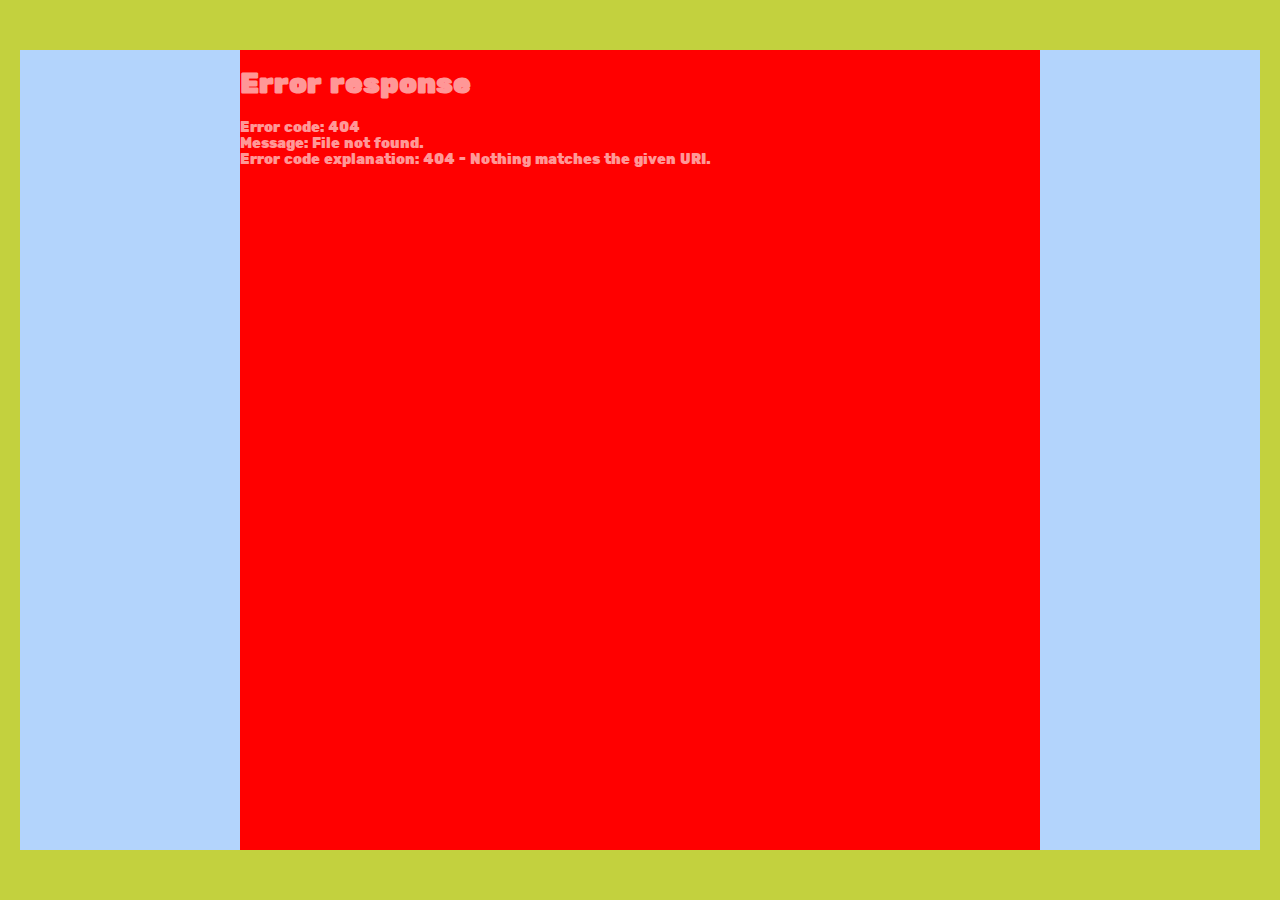
==== index.html @ f2e087fa "init" ====
<!DOCTYPE html>
<html lang="en">

<head>
   <meta charset="UTF-8">
   <meta http-equiv="X-UA-Compatible" content="IE=edge">
   <meta name="msapplication-tap-highlight" content="no">
   <meta name="viewport" content="width=device-width, initial-scale=1.0">

   <meta name="author" content="IOSIF ISACHKO (LUAMORIS)">
   <meta name="title" content="Digital creator Iosif Isachko (luamoris)">
   <meta name="description"
      content="IOSIF ISACHKO (luamoris) am a versatile creative who specializes in creating digital content: software engineer, prompt engineer, designer, musician, philosopher, man. I am a disciplined, patient, and focused individual, always striving for excellence and high-quality work. I bring a unique skill set to every project I undertake. No matter what your creative goals may be, I have the skills and experience to help you bring your vision to life. Whether you're looking to produce stunning visual content, build innovative software, create beautiful music, or craft engaging AI illustrations, I am dedicated to delivering results that exceed your expectations.">
   <meta name="keywords"
      content="LUAMORIS, IOSIF ISACHKO, digital creator, digital creator Iosif Isachko, digital creator luamoris, programmer, programmer Iosif Isachko, programmer luamoris, prompt engineer, prompt engineer Iosif Isachko, prompt engineer luamoris, portfolio, branding, frontend developer, portfolio Iosif Isachko, branding Iosif Isachko, frontend developer Iosif Isachko, portfolio luamoris, branding luamoris, frontend developer luamoris, ЛУАМОРИС, ИОСИФ ИСАЧКО, подсказка, подсказки, искусственный интеллект, promptbase, pinterest, opensea, twitter, instagram, tik tok, linkedin, mail, behance, github, gitlab, youtube, telegram, midjourney, promptbase Iosif Isachko, pinterest Iosif Isachko, opensea Iosif Isachko, twitter Iosif Isachko, instagram Iosif Isachko, tik tok Iosif Isachko, linkedin Iosif Isachko, mail Iosif Isachko, behance Iosif Isachko, github Iosif Isachko, gitlab Iosif Isachko, youtube Iosif Isachko, telegram Iosif Isachko, midjourney Iosif Isachko, promptbase luamoris, pinterest luamoris, opensea luamoris, twitter luamoris, instagram luamoris, tik tok luamoris, linkedin luamoris, mail luamoris, behance luamoris, github luamoris, gitlab luamoris, youtube luamoris, telegram luamoris, midjourney luamoris">

   <meta name="og:type" content="Portfolio">
   <meta name="og:title" content="Digital creator Iosif Isachko (luamoris)">
   <meta name="og:image" content="./src/ico/logo.ico">
   <meta name="og:description"
      content="IOSIF ISACHKO (luamoris) am a versatile creative who specializes in creating digital content: software engineer, prompt engineer, designer, musician, philosopher, man. I am a disciplined, patient, and focused individual, always striving for excellence and high-quality work. I bring a unique skill set to every project I undertake. No matter what your creative goals may be, I have the skills and experience to help you bring your vision to life. Whether you're looking to produce stunning visual content, build innovative software, create beautiful music, or craft engaging AI illustrations, I am dedicated to delivering results that exceed your expectations.">

   <link rel="icon" href="./src/ico/logo.ico">
   <link rel="shortcut icon" href="./src/ico/logo.ico" type="image/x-icon">
   <link rel="apple-touch-icon" href="./src/ico/logo.ico">
   <link rel="apple-touch-icon-precomposed" href="./src/ico/logo.ico">

   <link rel="stylesheet" href="./css/style.css">

   <title>LUAMORIS</title>
</head>

<body>

   <div id="wrapper">
      <div class="app">
         <div class="app__container">
            <div class="app__body">

               <!-- CONTENT -->
               <div class="content">
                  <div class="content__container">

                     <!-- MAIN CARD -->
                     <div id="main" class="card">
                     </div>

                     <!-- ADD CARD -->
                     <!-- <div id="promptbase" class="card">

                     </div> -->

                  </div>
               </div>

            </div>
         </div>
      </div>
   </div>

   <!-- SCRIPT -->
   <script src="./js/script.js"></script>

</body>

</html>
---- css/style.css ----
/* ============ FONTS ============ */

/* Rubik One */

@font-face {
   font-family: "Rubik One";
   src: url("../fonts/rubikone/RubikOne-Regular.eot");
   src: local("Rubik One Regular"), local("RubikOne-Regular"),
      url("../fonts/rubikone/RubikOne-Regular.eot?#iefix") format("embedded-opentype"),
      url("../fonts/rubikone/RubikOne-Regular.woff2") format("woff2"),
      url("../fonts/rubikone/RubikOne-Regular.woff") format("woff"),
      url("../fonts/rubikone/RubikOne-Regular.ttf") format("truetype");
   font-weight: normal;
   font-style: normal;
}

/* ============ COLORS ============ */


:root {
   --font-family: "Rubik One";
   --selection: rgba(0, 0, 0, 0.2);

   --wrapper-bg: rgba(25, 26, 27, 1);
   --pattern-img: url("../src/svg/bg-pattern.svg");
   --pattern-size: 120px 120px;

   --p-top: 50px;

   --main-text: rgba(255, 255, 255, 0.6);
}

/* ============ NORMALIZE ============ */

* {
   box-sizing: border-box;
   scroll-behavior: smooth;
   -webkit-tap-highlight-color: rgba(0, 0, 0, 0);
}

html {
   font-family: var(--font-family);
   font-size: 14px;
   font-style: normal;
   font-weight: normal;
   color: var(--main-text);
}

html,
body,
div,
span,
iframe,
h1,
h2,
h3,
h4,
h5,
h6,
p,
blockquote,
pre,
a,
address,
big,
code,
del,
dfn,
em,
img,
q,
s,
samp,
small,
strong,
sub,
sup,
tt,
var,
b,
u,
i,
dl,
dt,
dd,
ol,
ul,
li,
fieldset,
form,
label,
legend,
table,
caption,
tbody,
tfoot,
thead,
tr,
th,
td,
article,
aside,
canvas,
details,
embed,
figure,
figcaption,
footer,
header,
hgroup,
menu,
main,
nav,
output,
section,
summary,
time,
mark,
audio,
video {
   vertical-align: baseline;
   margin: 0;
   border: 0;
   padding: 0;
}

article,
aside,
details,
figcaption,
figure,
footer,
header,
hgroup,
menu,
nav,
section {
   display: block;
   margin: 0;
}

ol,
ul {
   list-style: none;
}

table {
   border-collapse: collapse;
   border-spacing: 0;
}

body {
   line-height: 1.15;
}

h1 {
   margin: 0.67em 0;
   font-size: 2em;
}

a {
   background-color: transparent;
}

b,
strong {
   font-weight: 500;
}

small {
   font-size: 80%;
}

figure {
   margin: 1em 40px;
}

img {
   border-style: none;
}

button,
[type="button"],
[type="reset"],
[type="submit"] {
   cursor: pointer;
}

button::-moz-focus-inner,
input::-moz-focus-inner {
   border: 0;
   padding: 0;
}

textarea {
   overflow: auto;
}

[hidden] {
   display: none;
}

[clear] {
   clear: both;
}

::selection {
   text-shadow: none;
   background: #b3d4fc;
}

/* Box Model */

*,
*::before,
*::after {
   box-sizing: border-box;
}

/* A better looking default horizontal rule */

hr {
   display: block;
   margin: 1em 0;
   border: 0;
   border-top: 1px solid #ccc;
   padding: 0;
   height: 1px;
}

button,
input {
   outline: none;
}

/* ============ HELP ============ */

.no-copy {
   -ms-user-select: none;
   -moz-user-select: none;
   -webkit-user-select: none;
   user-select: none;
}

.no-event {
   cursor: none;
   user-select: none;
   pointer-events: none;
   -ms-user-select: none;
   -moz-user-select: none;
   -webkit-user-select: none;
}

.no-copyimg {
   pointer-events: none;
}

/* ============ HELP ============ */

::selection {
   background-color: var(--selection);
}

/* ============ STLE ============ */


/* == shell == */

#wrapper {
   position: relative;
   min-width: 320px;
   min-height: 100%;
   background: var(--wrapper-bg);
}

#wrapper::after {
   content: "";
   position: absolute;
   top: 0;
   left: 0;
   bottom: 0;
   right: 0;
   background: var(--pattern-img) repeat;
   background-size: var(--pattern-size);
   opacity: 0.1;
}

.app {
   z-index: 2;
   position: relative;
   min-height: 100vh;
   width: 100%;
}

.app__container {
   margin: 0 auto;
   padding: var(--p-top) 20px;
   max-width: 1440px;
   background-color: #c3d13e;
}

.app__body {
   min-height: calc(100vh - (var(--p-top) * 2));
   width: 100%;
   display: flex;
   background-color: #ccc;
}

.content {
   flex: 1 0 auto;
   width: 100%;
   display: flex;
   background-color: #b3d4fc;
}

.content__container {
   flex: 1 0 auto;
   overflow: hidden;
   margin: 0 auto;
   max-width: 800px;
   display: flex;
   flex-direction: row;
   background-color: aquamarine;
}


/* == card == */

.card {
   flex: 1 0 auto;
   width: 100%;
   /* height: 200px; */
   /* background-color: black; */
}


/* == main == */

#main {
   background-color: red;
}

/* == add == */

#add {
   background-color: black;
}


/* ============ END :) ============ */
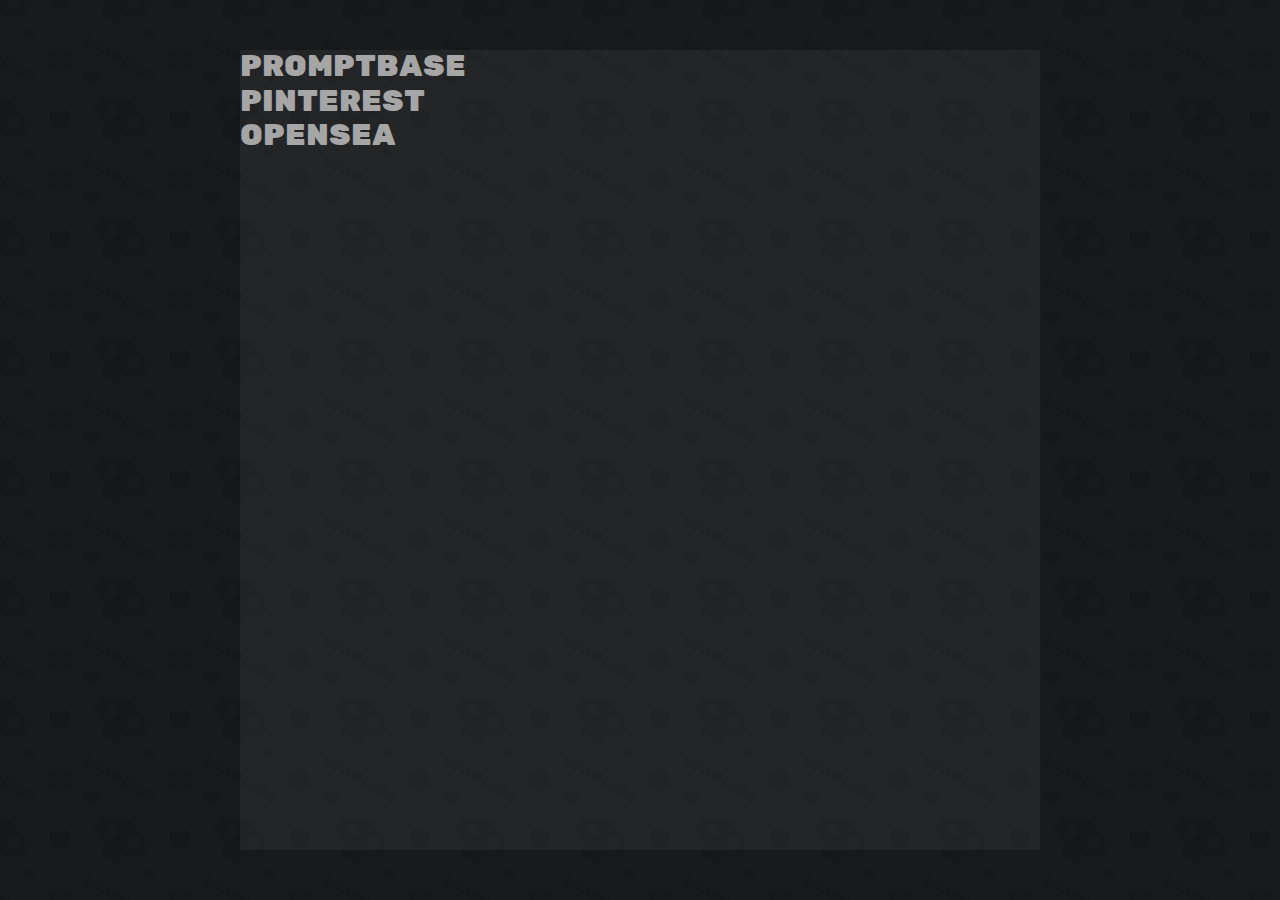
==== commit 0a0e88c6: "create shell" ====
--- a/index.html
+++ b/index.html
@@ -16,14 +16,14 @@
 
    <meta name="og:type" content="Portfolio">
    <meta name="og:title" content="Digital creator Iosif Isachko (luamoris)">
-   <meta name="og:image" content="./src/ico/logo.ico">
+   <meta name="og:image" content="./src/ico/logo_color.ico">
    <meta name="og:description"
       content="IOSIF ISACHKO (luamoris) am a versatile creative who specializes in creating digital content: software engineer, prompt engineer, designer, musician, philosopher, man. I am a disciplined, patient, and focused individual, always striving for excellence and high-quality work. I bring a unique skill set to every project I undertake. No matter what your creative goals may be, I have the skills and experience to help you bring your vision to life. Whether you're looking to produce stunning visual content, build innovative software, create beautiful music, or craft engaging AI illustrations, I am dedicated to delivering results that exceed your expectations.">
 
-   <link rel="icon" href="./src/ico/logo.ico">
-   <link rel="shortcut icon" href="./src/ico/logo.ico" type="image/x-icon">
-   <link rel="apple-touch-icon" href="./src/ico/logo.ico">
-   <link rel="apple-touch-icon-precomposed" href="./src/ico/logo.ico">
+   <link rel="icon" href="./src/ico/logo_color.ico">
+   <link rel="shortcut icon" href="./src/ico/logo_color.ico" type="image/x-icon">
+   <link rel="apple-touch-icon" href="./src/ico/logo_color.ico">
+   <link rel="apple-touch-icon-precomposed" href="./src/ico/logo_color.ico">
 
    <link rel="stylesheet" href="./css/style.css">
 
@@ -38,17 +38,26 @@
             <div class="app__body">
 
                <!-- CONTENT -->
-               <div class="content">
+               <div id="content" class="content">
                   <div class="content__container">
+
 
                      <!-- MAIN CARD -->
                      <div id="main" class="card">
+
+                        <div class="link" data-href="promptbase">PROMPTBASE</div>
+                        <div class="link" data-href="pinterest">PINTEREST</div>
+                        <div class="link" data-href="opensea">OPENSEA</div>
+
                      </div>
 
                      <!-- ADD CARD -->
-                     <!-- <div id="promptbase" class="card">
+                     <div id="add" class="card _invisible">
 
-                     </div> -->
+                        <div id="btnClose" class="btn-close">CLOSE</div>
+                        <div class="card__body"></div>
+
+                     </div>
 
                   </div>
                </div>
--- a/css/style.css
+++ b/css/style.css
@@ -44,6 +44,7 @@
    font-style: normal;
    font-weight: normal;
    color: var(--main-text);
+   background-color: var(--wrapper-bg);
 }
 
 html,
@@ -296,31 +297,28 @@
    margin: 0 auto;
    padding: var(--p-top) 20px;
    max-width: 1440px;
-   background-color: #c3d13e;
 }
 
 .app__body {
    min-height: calc(100vh - (var(--p-top) * 2));
    width: 100%;
    display: flex;
-   background-color: #ccc;
 }
 
 .content {
    flex: 1 0 auto;
    width: 100%;
    display: flex;
-   background-color: #b3d4fc;
+   font-size: 30px;
 }
 
 .content__container {
-   flex: 1 0 auto;
+   flex: 1 1 auto;
    overflow: hidden;
    margin: 0 auto;
    max-width: 800px;
    display: flex;
    flex-direction: row;
-   background-color: aquamarine;
 }
 
 
@@ -329,21 +327,80 @@
 .card {
    flex: 1 0 auto;
    width: 100%;
-   /* height: 200px; */
-   /* background-color: black; */
-}
-
+   opacity: 1;
+}
+
+.content_animation .card {
+   transition: transform 500ms ease-in-out, opacity 300ms ease-in-out;
+}
+
+.content_add .card {
+   transform: translateX(-100%);
+}
+
+.card._visible {
+   opacity: 1;
+}
+
+.card._invisible {
+   opacity: 0;
+}
 
 /* == main == */
 
 #main {
+   background-color: rgba(255, 255, 255, 0.05);
+}
+
+/* == add == */
+
+#add {
    background-color: red;
 }
 
-/* == add == */
-
-#add {
-   background-color: black;
+h1 {
+   cursor: pointer;
+}
+
+.link {
+   width: 100%;
+   display: flex;
+}
+
+
+/* ============ MEDIA ============ */
+
+
+@media (max-width: 1024px) {
+   :root {
+      --pattern-size: 124px 124px;
+      --p-top: 30px;
+   }
+}
+
+@media (max-width: 768px) {
+   :root {
+      --pattern-size: 76px 76px;
+      --p-top: 20px;
+   }
+}
+
+@media (max-width: 425px) {
+   :root {
+      --pattern-size: 42px 42px;
+   }
+}
+
+@media (max-width: 375px) {
+   :root {
+      --pattern-size: 37px 37px;
+   }
+}
+
+@media (max-width: 320px) {
+   :root {
+      --pattern-size: 32px 32px;
+   }
 }
 
 
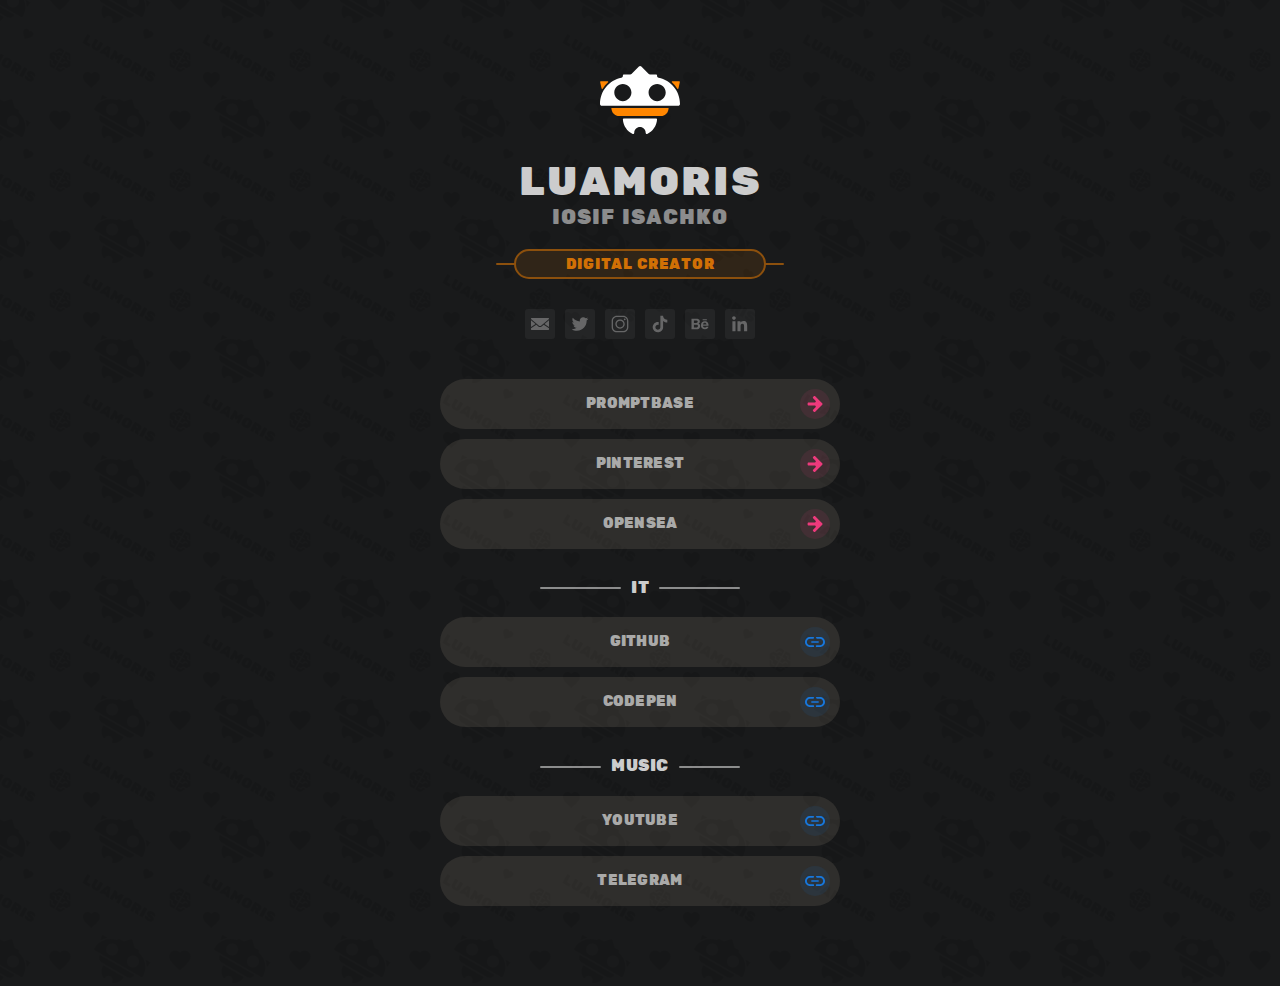
==== commit 5f8eff30: "create main menu" ====
--- a/index.html
+++ b/index.html
@@ -45,9 +45,311 @@
                      <!-- MAIN CARD -->
                      <div id="main" class="card">
 
-                        <div class="link" data-href="promptbase">PROMPTBASE</div>
+                        <div class="card__body">
+
+                           <!-- HEADER -->
+                           <header class="header">
+                              <div class="avatar">
+                                 <div class="box-svg">
+                                    <div class="box-container">
+                                       <svg class="logo" width="140" height="120" viewBox="0 0 140 120" fill="none"
+                                          xmlns="http://www.w3.org/2000/svg">
+                                          <path class="art-ears" fill-rule="evenodd" clip-rule="evenodd"
+                                             d="M14.0912 29.0568C14.7998 28.4271 14.3663 27.2091 13.4184 27.2091L1.2152 27.2091C0.585633 27.2091 0.112614 27.784 0.236302 28.4013C1.02065 32.3158 1.8695 36.1521 2.77986 39.9035C2.99212 40.7782 4.17354 40.947 4.65556 40.1868C7.30357 36.011 10.4842 32.2626 14.0912 29.0568ZM137.22 39.9039C137.008 40.7786 135.826 40.9473 135.344 40.1872C132.696 36.0112 129.515 32.2627 125.908 29.0568C125.2 28.4271 125.633 27.2091 126.581 27.2091L138.785 27.2091C139.414 27.2091 139.887 27.784 139.763 28.4013C138.979 32.3159 138.13 36.1523 137.22 39.9039Z"
+                                             fill="white" />
+                                          <path class="art-legs" fill-rule="evenodd" clip-rule="evenodd"
+                                             d="M79.9385 117.209C79.9385 118.653 81.3286 120.009 82.6361 119.397C92.2865 114.883 99.1376 105.381 99.8729 94.209C99.9454 93.1068 99.0431 92.2091 97.9385 92.2091H41.9385C40.8339 92.2091 39.9315 93.1068 40.0041 94.209C40.7394 105.381 47.5905 114.883 57.2409 119.397C58.5483 120.009 59.9385 118.653 59.9385 117.209V117.209C59.9385 111.686 64.4156 107.209 69.9385 107.209C75.4613 107.209 79.9385 111.686 79.9385 117.209V117.209Z"
+                                             fill="white" />
+                                          <path class="art-body"
+                                             d="M20 74.4838C20 74.3322 20.1229 74.2093 20.2745 74.2093H119.725C119.877 74.2093 120 74.3322 120 74.4838V74.4838C120 82.0642 113.855 88.2093 106.275 88.2093H33.7255C26.1451 88.2093 20 82.0642 20 74.4838V74.4838Z"
+                                             fill="white" />
+                                          <path class="art-head" fill-rule="evenodd" clip-rule="evenodd"
+                                             d="M85.3342 14.3306C85.8968 14.8932 86.6599 15.2093 87.4555 15.2093H97.9385C99.043 15.2093 99.9454 16.1075 99.8728 17.2097C99.8666 17.304 99.86 17.3981 99.8529 17.4922C99.7243 19.2014 100.881 20.7938 102.561 21.1327C123.918 25.4407 140 44.3114 140 66.9383C140 68.7448 138.536 70.2093 136.729 70.2093H3.27103C1.46449 70.2093 0 68.7448 0 66.9383C0 44.3511 16.0255 25.507 37.3267 21.1555C39.0037 20.813 40.1554 19.2215 40.0257 17.5148C40.018 17.4133 40.0108 17.3115 40.0041 17.2097C39.9315 16.1075 40.8339 15.2093 41.9385 15.2093H52.9706C53.7663 15.2093 54.5293 14.8932 55.0919 14.3306L68.0917 1.33078C69.2633 0.15921 71.1628 0.159209 72.3344 1.33078L85.3342 14.3306ZM85 47C85 38.7157 91.7157 32 100 32C108.284 32 115 38.7157 115 47C115 55.2843 108.284 62 100 62C91.7157 62 85 55.2843 85 47ZM40 32C31.7157 32 25 38.7157 25 47C25 55.2843 31.7157 62 40 62C48.2843 62 55 55.2843 55 47C55 38.7157 48.2843 32 40 32Z"
+                                             fill="white" />
+                                          <circle class="eye-left" cx="40" cy="47" r="10" fill="white" />
+                                          <circle class="eye-right" cx="100" cy="47" r="10" fill="white" />
+                                       </svg>
+                                    </div>
+                                 </div>
+                              </div>
+                              <div class="author">
+                                 <h1 class="nickname">luamoris</h1>
+                                 <h2 class="name">iosif isachko</h2>
+                              </div>
+                              <div class="label no-copy">
+                                 <div class="field">
+                                    <p class="field__text">digital creator</p>
+                                 </div>
+                              </div>
+                           </header>
+
+                           <!-- SOCAIL -->
+                           <div class="social">
+                              <ul class="social-list">
+                                 <!-- mail -->
+                                 <li class="social__item _mail">
+                                    <a href="mailto:yaiosifua@gmail.com" class="social__link" target="_blank">
+                                       <div class="social__container">
+                                          <svg width="18" height="14" viewBox="0 0 18 14" fill="none"
+                                             xmlns="http://www.w3.org/2000/svg">
+                                             <path d="M18.0004 10.093V3.32266L13.4977 7.06783L18.0004 10.093Z"
+                                                fill="white" fill-opacity="0.5" />
+                                             <path d="M0 3.32422V10.091L4.50193 7.06784L0 3.32422Z" fill="white"
+                                                fill-opacity="0.5" />
+                                             <path
+                                                d="M10.6631 9.42548C10.2155 9.79768 9.62574 10.001 8.99923 10.001C8.37464 10.001 7.78292 9.79768 7.3369 9.42548L5.32981 7.75504L0 11.3336V12.594C0 12.8792 0.232285 13.1088 0.520613 13.1088H17.4798C17.7662 13.1088 18.0004 12.8792 18.0004 12.594V11.3352L12.671 7.75504L10.6631 9.42548Z"
+                                                fill="white" fill-opacity="0.5" />
+                                             <path
+                                                d="M17.4798 0.891602H0.520613C0.232285 0.891602 0 1.12118 0 1.40564V1.98037L8.00708 8.63857C8.26333 8.85038 8.62432 8.97212 8.99923 8.97212C9.37413 8.97212 9.73589 8.85038 9.99098 8.63857L18.0004 1.97882V1.40564C18.0004 1.12118 17.7662 0.891602 17.4798 0.891602Z"
+                                                fill="white" fill-opacity="0.5" />
+                                          </svg>
+                                       </div>
+                                    </a>
+                                 </li>
+                                 <!-- twitter -->
+                                 <li class="social__item _twitter">
+                                    <a href="https://twitter.com/luamoris" class="social__link" target="_blank">
+                                       <div class="social__container">
+                                          <svg width="18" height="14" viewBox="0 0 18 14" fill="none"
+                                             xmlns="http://www.w3.org/2000/svg">
+                                             <path
+                                                d="M5.90817 13.7726C12.1978 13.7726 15.6372 8.56186 15.6372 4.04353C15.6372 3.89538 15.6343 3.74816 15.6274 3.60149C16.295 3.1189 16.8754 2.51668 17.3334 1.83094C16.7206 2.10316 16.0613 2.28649 15.3696 2.36927C16.0756 1.94594 16.6176 1.27612 16.8732 0.477787C16.2122 0.869454 15.4808 1.15445 14.7021 1.30779C14.078 0.643158 13.1895 0.227417 12.2061 0.227417C10.3176 0.227417 8.78613 1.7589 8.78613 3.64668C8.78613 3.91501 8.81613 4.17594 8.87484 4.42631C6.03298 4.28334 3.51298 2.9226 1.82669 0.853713C1.5328 1.3589 1.36354 1.94612 1.36354 2.57242C1.36354 3.75871 1.96724 4.80594 2.88521 5.41871C2.32428 5.40149 1.79743 5.24742 1.3365 4.99094C1.33576 5.0052 1.33576 5.01945 1.33576 5.03445C1.33576 6.69075 2.51465 8.07316 4.07909 8.38668C3.79187 8.46482 3.48965 8.50686 3.17761 8.50686C2.95724 8.50686 2.74298 8.48501 2.53484 8.4452C2.97021 9.80371 4.23243 10.7922 5.72928 10.8202C4.55872 11.7374 3.08446 12.2839 1.48243 12.2839C1.2065 12.2839 0.93428 12.2682 0.666687 12.2365C2.18002 13.2065 3.97687 13.7726 5.90817 13.7726Z"
+                                                fill="white" fill-opacity="0.5" />
+                                          </svg>
+                                       </div>
+                                    </a>
+                                 </li>
+                                 <!-- instagram -->
+                                 <li class="social__item _instagram">
+                                    <a href="https://www.instagram.com/luamoris/" class="social__link" target="_blank">
+                                       <div class="social__container">
+                                          <svg width="18" height="18" viewBox="0 0 18 18" fill="none"
+                                             xmlns="http://www.w3.org/2000/svg">
+                                             <path
+                                                d="M12.1969 17.3333H5.80335C2.97095 17.3333 0.666687 15.0291 0.666687 12.1968V5.80332C0.666687 2.97092 2.97095 0.666656 5.80335 0.666656H12.1969C15.0291 0.666656 17.3334 2.97092 17.3334 5.80332V12.1968C17.3334 15.0291 15.0291 17.3333 12.1969 17.3333ZM5.80335 1.96295C3.68576 1.96295 1.96298 3.68573 1.96298 5.80332V12.1968C1.96298 14.3142 3.68576 16.037 5.80335 16.037H12.1969C14.3143 16.037 16.0371 14.3142 16.0371 12.1968V5.80332C16.0371 3.68573 14.3143 1.96295 12.1969 1.96295H5.80335Z"
+                                                fill="white" fill-opacity="0.5" />
+                                             <path
+                                                d="M9.04719 13.7167C6.47238 13.7167 4.37775 11.6219 4.37775 9.04722C4.37775 6.47259 6.47256 4.37778 9.04719 4.37778C11.6218 4.37778 13.7166 6.47259 13.7166 9.04722C13.7166 11.6219 11.622 13.7167 9.04719 13.7167ZM9.04719 5.67407C7.18719 5.67407 5.67404 7.18722 5.67404 9.04722C5.67404 10.9072 7.18719 12.4204 9.04719 12.4204C10.9072 12.4204 12.4203 10.9072 12.4203 9.04722C12.4205 7.18722 10.9074 5.67407 9.04719 5.67407Z"
+                                                fill="white" fill-opacity="0.5" />
+                                             <path
+                                                d="M13.7328 5.26552C14.2337 5.26552 14.6397 4.85951 14.6397 4.35866C14.6397 3.85782 14.2337 3.45181 13.7328 3.45181C13.232 3.45181 12.826 3.85782 12.826 4.35866C12.826 4.85951 13.232 5.26552 13.7328 5.26552Z"
+                                                fill="white" fill-opacity="0.5" />
+                                          </svg>
+                                       </div>
+                                    </a>
+                                 </li>
+                                 <!-- tiktok -->
+                                 <li class="social__item _tiktok">
+                                    <a href="https://www.tiktok.com/@luamoris" class="social__link" target="_blank">
+                                       <div class="social__container">
+                                          <svg width="16" height="18" viewBox="0 0 16 18" fill="none"
+                                             xmlns="http://www.w3.org/2000/svg">
+                                             <path
+                                                d="M15.3109 4.84149C14.3587 4.84149 13.48 4.52606 12.7745 3.99387C11.9654 3.38374 11.384 2.48892 11.1787 1.45748C11.1276 1.20258 11.1004 0.939535 11.0976 0.670013H8.3774V8.10296L8.37407 12.1743C8.37407 13.2628 7.66528 14.1857 6.68271 14.5102C6.39764 14.6044 6.08961 14.649 5.76882 14.6315C5.35954 14.6091 4.97599 14.4854 4.6426 14.286C3.93307 13.8618 3.45215 13.0919 3.43901 12.2113C3.41846 10.835 4.53116 9.71306 5.90635 9.71306C6.17791 9.71306 6.43855 9.7573 6.68271 9.83783V7.80642V7.07615C6.42522 7.03802 6.16329 7.01821 5.89821 7.01821C4.39289 7.01821 2.98512 7.64389 1.97867 8.77122C1.21804 9.6231 0.761746 10.7099 0.691404 11.8496C0.599218 13.3468 1.14696 14.7699 2.2095 15.8201C2.36555 15.9743 2.52956 16.1174 2.70097 16.2493C3.6119 16.95 4.72553 17.33 5.89839 17.33C6.16329 17.33 6.42541 17.3104 6.68289 17.2723C7.77857 17.1099 8.78946 16.6085 9.58729 15.8197C10.5676 14.8508 11.1093 13.5645 11.115 12.1954L11.1009 6.11561C11.5685 6.47639 12.08 6.77498 12.6287 7.00655C13.4822 7.36659 14.3872 7.54911 15.3185 7.54893V5.57379V4.84094C15.3193 4.84149 15.3115 4.84149 15.3109 4.84149Z"
+                                                fill="white" fill-opacity="0.5" />
+                                          </svg>
+                                       </div>
+                                    </a>
+                                 </li>
+                                 <!-- behance -->
+                                 <li class="social__item _behance">
+                                    <a href="https://www.behance.net/yaiosifua2980" class="social__link"
+                                       target="_blank">
+                                       <div class="social__container">
+                                          <svg width="19" height="12" viewBox="0 0 19 12" fill="none"
+                                             xmlns="http://www.w3.org/2000/svg">
+                                             <path
+                                                d="M16.7552 1.985H12.2452V0.864794H16.7558V1.985H16.7552ZM9.24261 6.5788C9.53361 7.0296 9.67901 7.5768 9.67901 8.21941C9.67901 8.88381 9.51501 9.48001 9.18141 10.0064C8.96921 10.3548 8.70581 10.6492 8.38921 10.886C8.03261 11.16 7.61061 11.348 7.12521 11.4484C6.63861 11.5492 6.11161 11.6 5.54401 11.6H0.5V0.399994H5.90901C7.27241 0.422194 8.23901 0.817195 8.80981 1.593C9.15221 2.0688 9.32201 2.6396 9.32201 3.3032C9.32201 3.988 9.15021 4.5358 8.80441 4.952C8.61201 5.1854 8.32781 5.3976 7.95161 5.5894C8.52141 5.798 8.95361 6.1266 9.24261 6.5788ZM3.083 4.8156H5.45301C5.94001 4.8156 6.33381 4.723 6.63701 4.538C6.94001 4.3532 7.09121 4.0248 7.09121 3.5532C7.09121 3.0322 6.89101 2.6864 6.48961 2.52C6.14461 2.4044 5.70321 2.3448 5.16761 2.3448H3.083V4.8156ZM7.31941 8.05941C7.31941 7.4776 7.08161 7.0754 6.60701 6.8596C6.34161 6.737 5.96721 6.6742 5.48701 6.6698H3.083V9.65461H5.44981C5.93601 9.65461 6.31241 9.59101 6.58401 9.45821C7.07381 9.21401 7.31941 8.74941 7.31941 8.05941ZM18.4286 6.2374C18.483 6.6038 18.5078 7.1354 18.4978 7.83041H12.6566C12.6888 8.63661 12.9672 9.20041 13.495 9.52321C13.8134 9.72561 14.1994 9.82441 14.6512 9.82441C15.1278 9.82441 15.5162 9.70401 15.8152 9.45621C15.9782 9.32501 16.1218 9.13961 16.246 8.90581H18.387C18.331 9.38201 18.0732 9.86501 17.6098 10.3558C16.892 11.1358 15.8854 11.527 14.5926 11.527C13.5246 11.527 12.5834 11.1972 11.7664 10.5398C10.9522 9.88001 10.5432 8.81021 10.5432 7.326C10.5432 5.9342 10.9104 4.869 11.647 4.1276C12.3864 3.3848 13.3408 3.015 14.517 3.015C15.2142 3.015 15.8428 3.1396 16.4034 3.3902C16.9624 3.641 17.4244 4.0358 17.7882 4.5782C18.1182 5.0558 18.3298 5.6082 18.4286 6.2374ZM16.3214 6.4464C16.2822 5.8888 16.096 5.467 15.7608 5.1786C15.4284 4.8894 15.0132 4.7442 14.5176 4.7442C13.9784 4.7442 13.562 4.8994 13.266 5.2044C12.9682 5.5088 12.7828 5.9226 12.7068 6.4464H16.3214Z"
+                                                fill="white" fill-opacity="0.5" />
+                                          </svg>
+                                       </div>
+                                    </a>
+                                 </li>
+                                 <!-- linkedin -->
+                                 <li class="social__item _linkedin">
+                                    <a href="https://www.linkedin.com/in/iosif-isachko-2631061a7/" class="social__link"
+                                       target="_blank">
+                                       <div class="social__container">
+                                          <svg width="16" height="16" viewBox="0 0 16 16" fill="none"
+                                             xmlns="http://www.w3.org/2000/svg">
+                                             <path
+                                                d="M5.46851 5.16205H8.4555V6.53216H8.49807C8.91381 5.74409 9.92996 4.91394 11.4445 4.91394C14.5979 4.91394 15.18 6.98847 15.18 9.68628V15.1816H12.0673V10.3091C12.0673 9.14682 12.0471 7.65232 10.4491 7.65232C8.8285 7.65232 8.58122 8.91908 8.58122 10.2256V15.1816H5.46851V5.16205Z"
+                                                fill="#E6E6E6" fill-opacity="0.5" />
+                                             <path
+                                                d="M0.400183 5.16203H3.51524V15.1816H0.400183V5.16203ZM1.95779 0.181488C2.9534 0.181488 3.76251 0.990597 3.76251 1.98788C3.76251 2.98415 2.9534 3.79326 1.95779 3.79326C0.959848 3.79326 0.153076 2.98415 0.153076 1.98788C0.153076 0.990597 0.959848 0.181488 1.95779 0.181488Z"
+                                                fill="#E6E6E6" fill-opacity="0.5" />
+                                          </svg>
+                                       </div>
+                                    </a>
+                                 </li>
+                              </ul>
+                           </div>
+
+                           <!-- MAIN -->
+                           <main class="main">
+                              <div class="block">
+                                 <!-- MAIN -->
+                                 <ul class="block__list block__list-main">
+                                    <!-- promptbase -->
+                                    <li class="block__item _promptbase no-copy">
+                                       <a href="https://promptbase.com/profile/luamoris" class="block__link"
+                                          target="_blank">
+                                          <div class="block__box">
+                                             <div class="block__container"></div>
+                                          </div>
+                                          <span class="block__title">promptbase</span>
+                                          <div class="block__box">
+                                             <div class="block__container _circle icon-arrow_bg">
+                                                <svg class="icon-arrow" width="16" height="18" viewBox="0 0 16 18"
+                                                   fill="none" xmlns="http://www.w3.org/2000/svg">
+                                                   <path class="icon-arrow_body" fill-rule="evenodd" clip-rule="evenodd"
+                                                      d="M6.79284 1.22193C7.18336 0.83141 7.81653 0.83141 8.20705 1.22193L13.864 6.87885C13.864 6.87888 13.864 6.87888 13.8641 6.87885C13.8641 6.87882 13.8642 6.87882 13.8642 6.87885L15.2783 8.29301C15.6689 8.68354 15.6689 9.3167 15.2783 9.70722L8.20728 16.7783C7.81675 17.1688 7.18359 17.1688 6.79306 16.7783L6.08596 16.0712C5.69543 15.6807 5.69543 15.0475 6.08596 14.657L8.53651 12.2064C9.16648 11.5764 8.72031 10.4993 7.82941 10.4993L1.61539 10.4993C1.0631 10.4993 0.615387 10.0516 0.615387 9.49931L0.615387 8.49931C0.615387 7.94702 1.0631 7.49931 1.61539 7.49931L7.82757 7.49931C8.71847 7.49931 9.16464 6.42217 8.53468 5.7922L6.08573 3.34325C5.69521 2.95273 5.69521 2.31956 6.08573 1.92904L6.79284 1.22193Z"
+                                                      fill="#ED3A7C" />
+                                                </svg>
+                                             </div>
+                                          </div>
+                                       </a>
+                                    </li>
+                                    <!-- pinterest -->
+                                    <li class="block__item _pinterest no-copy">
+                                       <a href="https://www.pinterest.de/luamoris/" class="block__link" target="_blank">
+                                          <div class="block__box">
+                                             <div class="block__container"></div>
+                                          </div>
+                                          <span class="block__title">pinterest</span>
+                                          <div class="block__box">
+                                             <div class="block__container _circle icon-arrow_bg">
+                                                <svg class="icon-arrow" width="16" height="18" viewBox="0 0 16 18"
+                                                   fill="none" xmlns="http://www.w3.org/2000/svg">
+                                                   <path class="icon-arrow_body" fill-rule="evenodd" clip-rule="evenodd"
+                                                      d="M6.79284 1.22193C7.18336 0.83141 7.81653 0.83141 8.20705 1.22193L13.864 6.87885C13.864 6.87888 13.864 6.87888 13.8641 6.87885C13.8641 6.87882 13.8642 6.87882 13.8642 6.87885L15.2783 8.29301C15.6689 8.68354 15.6689 9.3167 15.2783 9.70722L8.20728 16.7783C7.81675 17.1688 7.18359 17.1688 6.79306 16.7783L6.08596 16.0712C5.69543 15.6807 5.69543 15.0475 6.08596 14.657L8.53651 12.2064C9.16648 11.5764 8.72031 10.4993 7.82941 10.4993L1.61539 10.4993C1.0631 10.4993 0.615387 10.0516 0.615387 9.49931L0.615387 8.49931C0.615387 7.94702 1.0631 7.49931 1.61539 7.49931L7.82757 7.49931C8.71847 7.49931 9.16464 6.42217 8.53468 5.7922L6.08573 3.34325C5.69521 2.95273 5.69521 2.31956 6.08573 1.92904L6.79284 1.22193Z"
+                                                      fill="#ED3A7C" />
+                                                </svg>
+                                             </div>
+                                          </div>
+                                       </a>
+                                    </li>
+                                    <!-- opensea -->
+                                    <li class="block__item _opensea no-copy">
+                                       <a href="https://opensea.io/Luamoris" class="block__link" target="_blank">
+                                          <div class="block__box">
+                                             <div class="block__container"></div>
+                                          </div>
+                                          <span class="block__title">opensea</span>
+                                          <div class="block__box">
+                                             <div class="block__container _circle icon-arrow_bg">
+                                                <svg class="icon-arrow" width="16" height="18" viewBox="0 0 16 18"
+                                                   fill="none" xmlns="http://www.w3.org/2000/svg">
+                                                   <path class="icon-arrow_body" fill-rule="evenodd" clip-rule="evenodd"
+                                                      d="M6.79284 1.22193C7.18336 0.83141 7.81653 0.83141 8.20705 1.22193L13.864 6.87885C13.864 6.87888 13.864 6.87888 13.8641 6.87885C13.8641 6.87882 13.8642 6.87882 13.8642 6.87885L15.2783 8.29301C15.6689 8.68354 15.6689 9.3167 15.2783 9.70722L8.20728 16.7783C7.81675 17.1688 7.18359 17.1688 6.79306 16.7783L6.08596 16.0712C5.69543 15.6807 5.69543 15.0475 6.08596 14.657L8.53651 12.2064C9.16648 11.5764 8.72031 10.4993 7.82941 10.4993L1.61539 10.4993C1.0631 10.4993 0.615387 10.0516 0.615387 9.49931L0.615387 8.49931C0.615387 7.94702 1.0631 7.49931 1.61539 7.49931L7.82757 7.49931C8.71847 7.49931 9.16464 6.42217 8.53468 5.7922L6.08573 3.34325C5.69521 2.95273 5.69521 2.31956 6.08573 1.92904L6.79284 1.22193Z"
+                                                      fill="#ED3A7C" />
+                                                </svg>
+                                             </div>
+                                          </div>
+                                       </a>
+                                    </li>
+                                 </ul>
+                                 <!-- IT -->
+                                 <div class="subtitle">
+                                    <div class="subtitle__line"></div>
+                                    <span class="subtitle__text">it</span>
+                                    <div class="subtitle__line"></div>
+                                 </div>
+                                 <ul class="block__list block__list-link">
+                                    <!-- github -->
+                                    <li class="block__item _github no-copy">
+                                       <a href="https://github.com/luamoris" class="block__link" target="_blank">
+                                          <div class="block__box">
+                                             <div class="block__container"></div>
+                                          </div>
+                                          <span class="block__title">github</span>
+                                          <div class="block__box">
+                                             <div class="block__container _circle icon-link_bg">
+                                                <svg class="icon-link" width="20" height="12" viewBox="0 0 20 12"
+                                                   fill="none" xmlns="http://www.w3.org/2000/svg">
+                                                   <path class="icon-link_bg"
+                                                      d="M9.1061 10.1521C9.1061 10.6664 8.68921 11.0833 8.17495 11.0833H5.08133C3.67357 11.0833 2.47475 10.5883 1.48485 9.59853C0.494949 8.60873 0 7.41031 0 6.00328C0 4.59624 0.494949 3.39672 1.48485 2.40471C2.47475 1.41269 3.67357 0.916687 5.08133 0.916687H8.173C8.68834 0.916687 9.1061 1.33445 9.1061 1.84979C9.1061 2.36514 8.68834 2.7829 8.173 2.7829H5.08384C4.18701 2.7829 3.42588 3.095 2.80044 3.71919C2.17502 4.34339 1.8623 5.10301 1.8623 5.99807C1.8623 6.89314 2.17502 7.65406 2.80044 8.28082C3.42588 8.90757 4.18701 9.22095 5.08384 9.22095H8.17495C8.68921 9.22095 9.1061 9.63784 9.1061 10.1521ZM6.89356 6.86056C6.41935 6.86056 6.03493 6.47613 6.03493 6.00193C6.03493 5.52772 6.41935 5.14329 6.89356 5.14329H13.1025C13.5767 5.14329 13.9612 5.52772 13.9612 6.00193C13.9612 6.47613 13.5767 6.86056 13.1025 6.86056H6.89356ZM11.8211 11.0833C11.3069 11.0833 10.89 10.6664 10.89 10.1521C10.89 9.63784 11.3069 9.22095 11.8211 9.22095H14.9123C15.8091 9.22095 16.5702 8.90885 17.1957 8.28466C17.8211 7.66047 18.1338 6.90084 18.1338 6.00578C18.1338 5.11071 17.8211 4.34979 17.1957 3.72303C16.5702 3.09628 15.8091 2.7829 14.9123 2.7829H11.8231C11.3078 2.7829 10.89 2.36514 10.89 1.84979C10.89 1.33445 11.3078 0.916687 11.8231 0.916687H14.9148C16.3217 0.916687 17.521 1.41254 18.5126 2.40424C19.5042 3.39594 20 4.59531 20 6.00234C20 7.40939 19.5042 8.60797 18.5126 9.59809C17.521 10.5882 16.3217 11.0833 14.9148 11.0833H11.8211Z"
+                                                      fill="#1777DC" />
+                                                </svg>
+                                             </div>
+                                          </div>
+                                       </a>
+                                    </li>
+                                    <!-- codepen -->
+                                    <li class="block__item _codepen no-copy">
+                                       <a href="https://codepen.io/luamoris" class="block__link" target="_blank">
+                                          <div class="block__box">
+                                             <div class="block__container"></div>
+                                          </div>
+                                          <span class="block__title">codepen</span>
+                                          <div class="block__box">
+                                             <div class="block__container _circle icon-link_bg">
+                                                <svg class="icon-link" width="20" height="12" viewBox="0 0 20 12"
+                                                   fill="none" xmlns="http://www.w3.org/2000/svg">
+                                                   <path class="icon-link_bg"
+                                                      d="M9.1061 10.1521C9.1061 10.6664 8.68921 11.0833 8.17495 11.0833H5.08133C3.67357 11.0833 2.47475 10.5883 1.48485 9.59853C0.494949 8.60873 0 7.41031 0 6.00328C0 4.59624 0.494949 3.39672 1.48485 2.40471C2.47475 1.41269 3.67357 0.916687 5.08133 0.916687H8.173C8.68834 0.916687 9.1061 1.33445 9.1061 1.84979C9.1061 2.36514 8.68834 2.7829 8.173 2.7829H5.08384C4.18701 2.7829 3.42588 3.095 2.80044 3.71919C2.17502 4.34339 1.8623 5.10301 1.8623 5.99807C1.8623 6.89314 2.17502 7.65406 2.80044 8.28082C3.42588 8.90757 4.18701 9.22095 5.08384 9.22095H8.17495C8.68921 9.22095 9.1061 9.63784 9.1061 10.1521ZM6.89356 6.86056C6.41935 6.86056 6.03493 6.47613 6.03493 6.00193C6.03493 5.52772 6.41935 5.14329 6.89356 5.14329H13.1025C13.5767 5.14329 13.9612 5.52772 13.9612 6.00193C13.9612 6.47613 13.5767 6.86056 13.1025 6.86056H6.89356ZM11.8211 11.0833C11.3069 11.0833 10.89 10.6664 10.89 10.1521C10.89 9.63784 11.3069 9.22095 11.8211 9.22095H14.9123C15.8091 9.22095 16.5702 8.90885 17.1957 8.28466C17.8211 7.66047 18.1338 6.90084 18.1338 6.00578C18.1338 5.11071 17.8211 4.34979 17.1957 3.72303C16.5702 3.09628 15.8091 2.7829 14.9123 2.7829H11.8231C11.3078 2.7829 10.89 2.36514 10.89 1.84979C10.89 1.33445 11.3078 0.916687 11.8231 0.916687H14.9148C16.3217 0.916687 17.521 1.41254 18.5126 2.40424C19.5042 3.39594 20 4.59531 20 6.00234C20 7.40939 19.5042 8.60797 18.5126 9.59809C17.521 10.5882 16.3217 11.0833 14.9148 11.0833H11.8211Z"
+                                                      fill="#1777DC" />
+                                                </svg>
+                                             </div>
+                                          </div>
+                                       </a>
+                                    </li>
+                                 </ul>
+                                 <!-- MUSIC -->
+                                 <div class="subtitle">
+                                    <div class="subtitle__line"></div>
+                                    <span class="subtitle__text">music</span>
+                                    <div class="subtitle__line"></div>
+                                 </div>
+                                 <ul class="block__list block__list-link">
+                                    <!-- youtube -->
+                                    <li class="block__item _youtube no-copy">
+                                       <a href="https://www.youtube.com/@luamoris" class="block__link" target="_blank">
+                                          <div class="block__box">
+                                             <div class="block__container"></div>
+                                          </div>
+                                          <span class="block__title">youtube</span>
+                                          <div class="block__box">
+                                             <div class="block__container _circle icon-link_bg">
+                                                <svg class="icon-link" width="20" height="12" viewBox="0 0 20 12"
+                                                   fill="none" xmlns="http://www.w3.org/2000/svg">
+                                                   <path class="icon-link_bg"
+                                                      d="M9.1061 10.1521C9.1061 10.6664 8.68921 11.0833 8.17495 11.0833H5.08133C3.67357 11.0833 2.47475 10.5883 1.48485 9.59853C0.494949 8.60873 0 7.41031 0 6.00328C0 4.59624 0.494949 3.39672 1.48485 2.40471C2.47475 1.41269 3.67357 0.916687 5.08133 0.916687H8.173C8.68834 0.916687 9.1061 1.33445 9.1061 1.84979C9.1061 2.36514 8.68834 2.7829 8.173 2.7829H5.08384C4.18701 2.7829 3.42588 3.095 2.80044 3.71919C2.17502 4.34339 1.8623 5.10301 1.8623 5.99807C1.8623 6.89314 2.17502 7.65406 2.80044 8.28082C3.42588 8.90757 4.18701 9.22095 5.08384 9.22095H8.17495C8.68921 9.22095 9.1061 9.63784 9.1061 10.1521ZM6.89356 6.86056C6.41935 6.86056 6.03493 6.47613 6.03493 6.00193C6.03493 5.52772 6.41935 5.14329 6.89356 5.14329H13.1025C13.5767 5.14329 13.9612 5.52772 13.9612 6.00193C13.9612 6.47613 13.5767 6.86056 13.1025 6.86056H6.89356ZM11.8211 11.0833C11.3069 11.0833 10.89 10.6664 10.89 10.1521C10.89 9.63784 11.3069 9.22095 11.8211 9.22095H14.9123C15.8091 9.22095 16.5702 8.90885 17.1957 8.28466C17.8211 7.66047 18.1338 6.90084 18.1338 6.00578C18.1338 5.11071 17.8211 4.34979 17.1957 3.72303C16.5702 3.09628 15.8091 2.7829 14.9123 2.7829H11.8231C11.3078 2.7829 10.89 2.36514 10.89 1.84979C10.89 1.33445 11.3078 0.916687 11.8231 0.916687H14.9148C16.3217 0.916687 17.521 1.41254 18.5126 2.40424C19.5042 3.39594 20 4.59531 20 6.00234C20 7.40939 19.5042 8.60797 18.5126 9.59809C17.521 10.5882 16.3217 11.0833 14.9148 11.0833H11.8211Z"
+                                                      fill="#1777DC" />
+                                                </svg>
+                                             </div>
+                                          </div>
+                                       </a>
+                                    </li>
+                                    <!-- telegram -->
+                                    <li class="block__item _telegram no-copy">
+                                       <a href="https://t.me/luamoris" class="block__link" target="_blank">
+                                          <div class="block__box">
+                                             <div class="block__container"></div>
+                                          </div>
+                                          <span class="block__title">telegram</span>
+                                          <div class="block__box">
+                                             <div class="block__container _circle icon-link_bg">
+                                                <svg class="icon-link" width="20" height="12" viewBox="0 0 20 12"
+                                                   fill="none" xmlns="http://www.w3.org/2000/svg">
+                                                   <path class="icon-link_bg"
+                                                      d="M9.1061 10.1521C9.1061 10.6664 8.68921 11.0833 8.17495 11.0833H5.08133C3.67357 11.0833 2.47475 10.5883 1.48485 9.59853C0.494949 8.60873 0 7.41031 0 6.00328C0 4.59624 0.494949 3.39672 1.48485 2.40471C2.47475 1.41269 3.67357 0.916687 5.08133 0.916687H8.173C8.68834 0.916687 9.1061 1.33445 9.1061 1.84979C9.1061 2.36514 8.68834 2.7829 8.173 2.7829H5.08384C4.18701 2.7829 3.42588 3.095 2.80044 3.71919C2.17502 4.34339 1.8623 5.10301 1.8623 5.99807C1.8623 6.89314 2.17502 7.65406 2.80044 8.28082C3.42588 8.90757 4.18701 9.22095 5.08384 9.22095H8.17495C8.68921 9.22095 9.1061 9.63784 9.1061 10.1521ZM6.89356 6.86056C6.41935 6.86056 6.03493 6.47613 6.03493 6.00193C6.03493 5.52772 6.41935 5.14329 6.89356 5.14329H13.1025C13.5767 5.14329 13.9612 5.52772 13.9612 6.00193C13.9612 6.47613 13.5767 6.86056 13.1025 6.86056H6.89356ZM11.8211 11.0833C11.3069 11.0833 10.89 10.6664 10.89 10.1521C10.89 9.63784 11.3069 9.22095 11.8211 9.22095H14.9123C15.8091 9.22095 16.5702 8.90885 17.1957 8.28466C17.8211 7.66047 18.1338 6.90084 18.1338 6.00578C18.1338 5.11071 17.8211 4.34979 17.1957 3.72303C16.5702 3.09628 15.8091 2.7829 14.9123 2.7829H11.8231C11.3078 2.7829 10.89 2.36514 10.89 1.84979C10.89 1.33445 11.3078 0.916687 11.8231 0.916687H14.9148C16.3217 0.916687 17.521 1.41254 18.5126 2.40424C19.5042 3.39594 20 4.59531 20 6.00234C20 7.40939 19.5042 8.60797 18.5126 9.59809C17.521 10.5882 16.3217 11.0833 14.9148 11.0833H11.8211Z"
+                                                      fill="#1777DC" />
+                                                </svg>
+                                             </div>
+                                          </div>
+                                       </a>
+                                    </li>
+                                 </ul>
+                              </div>
+                           </main>
+
+                        </div>
+
+
+                        <!-- <div class="link" data-href="promptbase">PROMPTBASE</div>
                         <div class="link" data-href="pinterest">PINTEREST</div>
-                        <div class="link" data-href="opensea">OPENSEA</div>
+                        <div class="link" data-href="opensea">OPENSEA</div> -->
 
                      </div>
 
--- a/css/style.css
+++ b/css/style.css
@@ -20,14 +20,13 @@
 :root {
    --font-family: "Rubik One";
    --selection: rgba(0, 0, 0, 0.2);
+   --main-text: rgba(255, 255, 255, 0.6);
 
    --wrapper-bg: rgba(25, 26, 27, 1);
    --pattern-img: url("../src/svg/bg-pattern.svg");
    --pattern-size: 120px 120px;
 
    --p-top: 50px;
-
-   --main-text: rgba(255, 255, 255, 0.6);
 }
 
 /* ============ NORMALIZE ============ */
@@ -42,7 +41,7 @@
    font-family: var(--font-family);
    font-size: 14px;
    font-style: normal;
-   font-weight: normal;
+   font-weight: bold;
    color: var(--main-text);
    background-color: var(--wrapper-bg);
 }
@@ -349,7 +348,7 @@
 /* == main == */
 
 #main {
-   background-color: rgba(255, 255, 255, 0.05);
+   /* background-color: rgba(255, 255, 255, 0.05); */
 }
 
 /* == add == */
@@ -358,15 +357,408 @@
    background-color: red;
 }
 
-h1 {
+/* ============ BODY ============ */
+
+.card__body {
+   width: 100%;
+   height: 100%;
+   display: flex;
+   flex-direction: column;
+   justify-content: flex-start;
+   align-items: center;
+}
+
+/* ============ HEADER ============ */
+
+:root {
+   --empty-bg: rgba(255, 255, 255, 0.1);
+   --logo-first-fill: rgba(255, 255, 255, 1);
+   --logo-second-fill: rgba(255, 134, 0, 1);
+
+   --label-bg: rgba(255, 134, 0, 0.1);
+   --label-border: rgba(140, 80, 13, 1);
+   --label-text: rgba(255, 134, 0, 0.8);
+
+   --h1-text: rgba(255, 255, 255, 0.8);
+   --h2-text: rgba(255, 255, 255, 0.5);
+
+   --svg-box-w: 150px;
+   --svg-box-h: 100px;
+   --logo-size: 80px;
+
+   --author-padding: 10px 0;
+   --h1-size: 40px;
+   --h2-size: 20px;
+
+   --label-margin: 10px 0;
+   --field-padding: 5px 50px;
+   --field-size: 14px;
+   --line-w: 20px;
+   --line-h: 2px;
+
+   --header-letter-spacing: 0.05em;
+}
+
+.header {
+   margin: 0 0 20px 0;
+   width: 100%;
+   display: flex;
+   flex-direction: column;
+   justify-content: center;
+   align-items: center;
+}
+
+.avatar {
+   width: 100%;
+   display: flex;
+   justify-content: center;
+   align-items: center;
+}
+
+.box-svg {
+   width: var(--svg-box-w);
+   height: var(--svg-box-h);
+   display: flex;
+   justify-content: center;
+   align-items: center;
+}
+
+.box-container {
+   width: var(--logo-size);
+   height: var(--logo-size);
+   display: flex;
+   justify-content: center;
+   align-items: center;
+}
+
+.box-container:empty {
+   width: 100%;
+   height: 100%;
+   border-radius: 5px;
+   background-color: var(--empty-bg);
+}
+
+.box-container svg {
+   width: 100%;
+}
+
+/* logo */
+
+.logo .eye-left,
+.logo .eye-right {
+   fill: transparent;
+}
+
+.logo .art-ears {
+   fill: var(--logo-second-fill);
+}
+
+.logo .art-legs {
+   fill: var(--logo-first-fill);
+}
+
+.logo .art-body {
+   fill: var(--logo-second-fill);
+}
+
+.logo .art-head {
+   fill: var(--logo-first-fill);
+}
+
+/* author */
+
+.author {
+   padding: var(--author-padding);
+   width: 100%;
+   display: flex;
+   flex-direction: column;
+   justify-content: center;
+   align-items: center;
+   text-transform: uppercase;
+}
+
+.nickname {
+   margin: 0;
+   font-size: var(--h1-size);
+   font-style: normal;
+   font-weight: normal;
+   letter-spacing: var(--header-letter-spacing);
+   color: var(--h1-text);
+   cursor: default;
+}
+
+.name {
+   margin: 0;
+   font-size: var(--h2-size);
+   font-style: normal;
+   font-weight: normal;
+   letter-spacing: var(--header-letter-spacing);
+   color: var(--h2-text);
+   cursor: default;
+}
+
+/* label */
+
+.label {
+   margin: var(--label-margin);
+   width: 100%;
+   display: flex;
+   justify-content: center;
+   align-items: center;
+}
+
+.field {
+   position: relative;
+   margin: 0 20px;
+   padding: var(--field-padding);
+   border-radius: 100px;
+   border: var(--line-h) solid var(--label-border);
+   background-color: var(--label-bg);
+   color: var(--label-text);
    cursor: pointer;
 }
 
-.link {
-   width: 100%;
-   display: flex;
-}
-
+.field__text {
+   font-size: var(--field-size);
+   font-style: normal;
+   font-weight: normal;
+   letter-spacing: var(--header-letter-spacing);
+   text-transform: uppercase;
+   transform: translateY(0.5px);
+}
+
+.field::after,
+.field::before {
+   content: "";
+   position: absolute;
+   top: 50%;
+   width: var(--line-w);
+   height: var(--line-h);
+   background-color: var(--label-border);
+   transform: translateY(-50%);
+   cursor: auto;
+   pointer-events: none;
+}
+
+.field::after {
+   left: calc(var(--line-w) * -1);
+   border-radius: 20px 0 0 20px;
+}
+
+.field::before {
+   right: calc(var(--line-w) * -1);
+   border-radius: 0 20px 20px 0;
+}
+
+
+/* ============ SOCIAL ============ */
+
+:root {
+   --social-margin: 0 0 20px 0;
+   --link-bg: rgba(255, 255, 255, 0.05);
+   --link-size: 30px;
+   --link-container: 18px;
+   --icon-bg: rgba(255, 255, 255, 0.6);
+}
+
+.social {
+   margin: var(--social-margin);
+   width: 100%;
+   display: flex;
+   justify-content: start;
+   align-items: center;
+}
+
+.social-list {
+   width: 100%;
+   display: flex;
+   justify-content: center;
+   align-items: center;
+}
+
+.social__item {
+   margin: 0 5px;
+   width: var(--link-size);
+   height: var(--link-size);
+}
+
+.social__link {
+   width: 100%;
+   height: 100%;
+   display: flex;
+   justify-content: center;
+   align-items: center;
+   border-radius: 3px;
+   background-color: var(--link-bg);
+}
+
+.social__container {
+   width: var(--link-container);
+   height: var(--link-container);
+   display: flex;
+   justify-content: center;
+   align-items: center;
+}
+
+.social__container svg {
+   width: 100%;
+}
+
+.social__container svg path {
+   fill: var(--icon-bg);
+}
+
+/* ============ MAIN ============ */
+
+:root {
+   --block-item-bg: rgba(244, 224, 192, 0.1);
+   --icon-bg: rgba(255, 255, 255, 0.6);
+
+   --icon-arrow-bg: rgba(237, 58, 124, 0.1);
+   --icon-arrow-body: rgba(237, 58, 124, 1);
+
+   --icon-link-bg: rgba(23, 119, 220, 0.1);
+   --icon-link-body: rgba(23, 119, 220, 1);
+
+   --main-margin: 10px 0;
+   --block-item-margin: 0 0 10px 0;
+   --block-list-margin: 10px 0;
+   --block-w: 400px;
+   --block-h: 50px;
+   --block-svg-h: 30px;
+
+   --block-title-size: 14px;
+   --block-letter-spacing: 0.02em;
+
+   --subtitle--margin: 10px 0;
+   --subtitle-size: 16px;
+   --subtitle-letter-spacing: 0.02em;
+   --subtitle-line-h: 2px;
+
+   --subtitle-text: rgba(255, 255, 255, 0.8);
+   --subtitle-line-bg: rgba(255, 255, 255, 0.5);
+}
+
+.main {
+   margin: var(--main-margin);
+   width: 100%;
+   display: flex;
+   justify-content: center;
+   align-items: center;
+}
+
+.block {
+   width: var(--block-w);
+   display: flex;
+   flex-direction: column;
+   justify-content: center;
+   align-items: center;
+}
+
+.block__list {
+   margin: var(--block-list-margin);
+   width: 100%;
+   display: flex;
+   flex-direction: column;
+   justify-content: center;
+   align-items: center;
+}
+
+.block__item {
+   margin: var(--block-item-margin);
+   width: 100%;
+   height: var(--block-h);
+}
+
+.block__link {
+   position: relative;
+   width: 100%;
+   height: 100%;
+   display: flex;
+   justify-content: space-between;
+   align-items: center;
+   text-decoration: none;
+   border-radius: 100px;
+   background-color: var(--block-item-bg);
+}
+
+.block__box {
+   width: var(--block-h);
+   height: var(--block-h);
+   display: flex;
+   justify-content: center;
+   align-items: center;
+}
+
+.block__container {
+   width: var(--block-svg-h);
+   height: var(--block-svg-h);
+   display: flex;
+   justify-content: center;
+   align-items: center;
+}
+
+.block__container._circle {
+   border-radius: 50%;
+}
+
+.block__container svg {
+   width: 100%;
+}
+
+.block__container svg.icon-logo {
+   fill: var(--icon-bg);
+}
+
+.block__container._circle.icon-arrow_bg {
+   background-color: var(--icon-arrow-bg);
+}
+
+.block__container svg.icon-arrow .icon-arrow_body {
+   fill: var(--icon-arrow-body);
+}
+
+.block__container._circle.icon-link_bg {
+   background-color: var(--icon-link-bg);
+}
+
+.block__container svg.icon-link .icon-link_body {
+   fill: var(--icon-link-body);
+}
+
+.block__title {
+   font-size: var(--block-title-size);
+   font-style: normal;
+   font-weight: normal;
+   letter-spacing: var(--block-letter-spacing);
+   text-transform: uppercase;
+   color: var(--main-text);
+}
+
+.subtitle {
+   margin: var(--subtitle--margin);
+   width: 200px;
+   display: flex;
+   justify-content: space-between;
+   align-items: center;
+}
+
+.subtitle__line {
+   flex: 1 0 auto;
+   border-radius: 10px;
+   height: var(--subtitle-line-h);
+   background-color: var(--subtitle-line-bg);
+}
+
+.subtitle__text {
+   margin: 0 10px;
+   font-size: var(--subtitle-size);
+   font-style: normal;
+   font-weight: normal;
+   letter-spacing: var(--subtitle-letter-spacing);
+   text-transform: uppercase;
+   color: var(--subtitle-text);
+}
 
 /* ============ MEDIA ============ */
 
@@ -382,6 +774,43 @@
    :root {
       --pattern-size: 76px 76px;
       --p-top: 20px;
+
+      /* header */
+      --svg-box-w: calc(150px - 15px);
+      --svg-box-h: calc(100px - 10px);
+      --logo-size: calc(80px - 8px);
+
+      --author-padding: 10px 0;
+      --h1-size: calc(40px - 6px);
+      --h2-size: calc(20px - 4px);
+
+      --label-margin: calc(10px - 2px) 0;
+      --field-padding: 5px calc(50px - 10px);
+      --field-size: calc(14px - 2px);
+   }
+}
+
+@media (max-width: 500px) {
+   :root {
+      /* header */
+      --svg-box-w: calc(150px - 15px);
+      --svg-box-h: calc(100px - 10px);
+      --logo-size: calc(80px - 8px);
+
+      --author-padding: 10px 0;
+      --h1-size: calc(40px - 12px);
+      --h2-size: calc(20px - 8px);
+
+      --label-margin: calc(10px - 6px) 0;
+      --field-padding: 5px calc(50px - 26px);
+      --field-size: calc(14px - 4px);
+      --line-w: calc(20px - 4px);
+
+      --header-letter-spacing: 0.02em;
+
+      /* social */
+      --link-size: calc(30px - 6px);
+      --link-container: calc(18px - 5px);
    }
 }
 
@@ -394,6 +823,27 @@
 @media (max-width: 375px) {
    :root {
       --pattern-size: 37px 37px;
+
+      /* header */
+      --svg-box-w: calc(150px - 30px);
+      --svg-box-h: calc(100px - 20px);
+      --logo-size: calc(80px - 16px);
+
+      --author-padding: 6px 0;
+      --h1-size: calc(40px - 18px);
+      --h2-size: calc(20px - 10px);
+
+      --label-margin: calc(10px - 6px) 0;
+      --field-padding: 4px calc(50px - 32px);
+      --field-size: calc(14px - 8px);
+      --line-w: calc(20px - 8px);
+      --line-h: calc(2px - 1px);
+
+      --header-letter-spacing: 0.01em;
+
+      /* social */
+      --link-size: calc(30px - 8px);
+      --link-container: calc(18px - 6px);
    }
 }
 
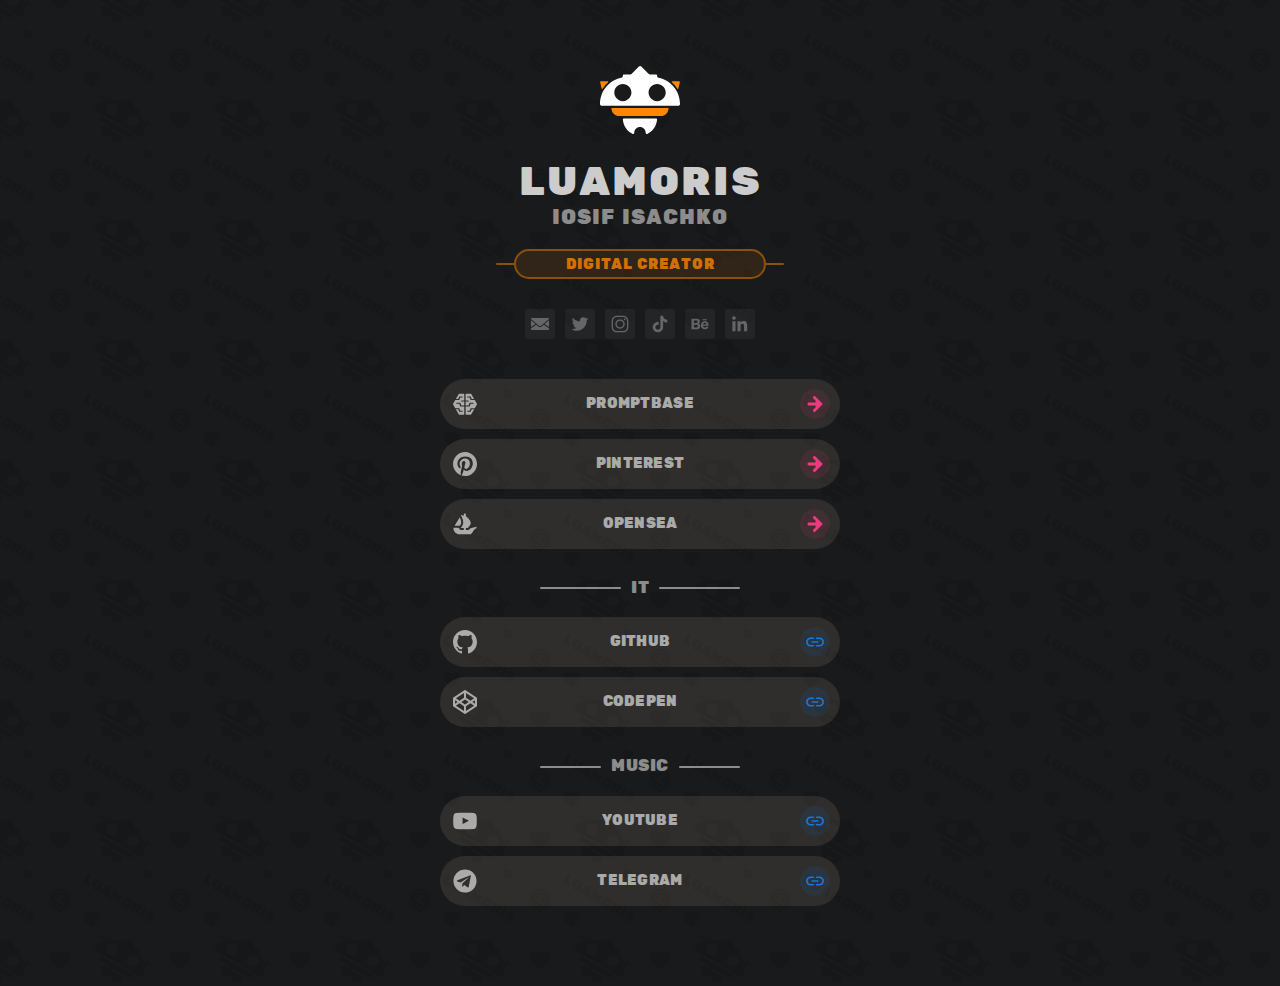
==== commit cc039e45: "correct main menu" ====
--- a/index.html
+++ b/index.html
@@ -195,7 +195,14 @@
                                        <a href="https://promptbase.com/profile/luamoris" class="block__link"
                                           target="_blank">
                                           <div class="block__box">
-                                             <div class="block__container"></div>
+                                             <div class="block__container">
+                                                <svg class="icon-logo" width="30" height="27" viewBox="0 0 30 27"
+                                                   fill="none" xmlns="http://www.w3.org/2000/svg">
+                                                   <path fill-rule="evenodd" clip-rule="evenodd"
+                                                      d="M14.0851 0.840557C14.0851 0.37633 13.7088 0 13.2445 0H7.92028C7.61998 0 7.34249 0.16021 7.19233 0.420279L3.5526 6.72449H6.5202V7.98533H3.46363H2.82465L0.112613 12.6827C-0.0375379 12.9428 -0.0375377 13.2632 0.112613 13.5233L2.73885 18.072H3.46363H6.5202V19.3329H3.46679L7.19234 25.7857C7.34249 26.0458 7.61998 26.206 7.92028 26.206H13.2445C13.7088 26.206 14.0851 25.8297 14.0851 25.3654V15.9706L10.3026 15.9706H9.04179L7.78095 12.6084H3.5782L4.72441 11.3475H7.78095H7.78099H9.04179L9.6722 13.0286L10.3026 14.7098L14.0851 14.7098V9.66642H9.46216L10.8376 8.40559H14.0851V0.840557ZM15.7662 25.3654C15.7662 25.8297 16.1425 26.206 16.6068 26.206H22.0797C22.38 26.206 22.6575 26.0458 22.8077 25.7857L26.5332 19.3329H23.3315L22.0707 22.695V22.6951H22.0707L22.0706 22.6951H20.8098V22.6951H17.8679V21.4343H20.8098L21.4402 19.7532L22.0706 18.072H23.3314H23.3315H26.388H27.2612L29.8874 13.5233C30.0375 13.2632 30.0375 12.9428 29.8874 12.6827L27.1753 7.98533H26.388H23.3315H23.3314H22.0706L21.4402 6.30421L20.8098 4.6231L17.8679 4.6231V3.36226L20.8098 3.36226H22.0706L22.0707 3.36226V3.36237L23.3315 6.72449H26.4474L22.8077 0.420279C22.6575 0.160209 22.38 0 22.0797 0H16.6068C16.1425 0 15.7662 0.376331 15.7662 0.840558V8.40559H19.0139L20.3894 9.66642H15.7662V14.7098L19.5489 14.7098L20.1793 13.0286L20.8098 11.3475H22.0706H22.0706H25.1271L26.2734 12.6084H22.0706L20.8098 15.9706H19.5489L15.7662 15.9706V25.3654ZM6.52025 19.3329L7.78105 22.695V22.6951H7.78108L7.78109 22.6951H9.04193V22.6951H11.9838V21.4343H9.04192L8.41151 19.7532L7.78109 18.072H6.52025V19.3329ZM6.52025 6.72449L7.78105 3.36237V3.36226L7.78109 3.36226H9.04193L11.9838 3.36226V4.6231L9.04193 4.6231L8.41151 6.30421L7.78109 7.98533H6.52025V6.72449Z"
+                                                      fill="white" fill-opacity="0.6" />
+                                                </svg>
+                                             </div>
                                           </div>
                                           <span class="block__title">promptbase</span>
                                           <div class="block__box">
@@ -214,7 +221,14 @@
                                     <li class="block__item _pinterest no-copy">
                                        <a href="https://www.pinterest.de/luamoris/" class="block__link" target="_blank">
                                           <div class="block__box">
-                                             <div class="block__container"></div>
+                                             <div class="block__container">
+                                                <svg class="icon-logo" width="30" height="30" viewBox="0 0 30 30"
+                                                   fill="none" xmlns="http://www.w3.org/2000/svg">
+                                                   <path
+                                                      d="M15.1238 1.8069e-06C11.6103 -0.0167017 8.20247 1.2005 5.49458 3.4393C2.78669 5.67811 0.950638 8.79645 0.306638 12.2505C-0.337361 15.7045 0.251563 19.275 1.9707 22.3392C3.68983 25.4034 6.43008 27.7669 9.71352 29.0175C9.59164 27.7875 9.46789 26.0663 9.71352 24.705L11.4348 17.205C11.1162 16.5102 10.9485 15.7559 10.9426 14.9916C10.9426 12.9009 12.1726 11.3025 13.6473 11.3025C15.122 11.3025 15.4913 12.2869 15.4913 13.3931C15.4913 14.4994 14.6307 16.5806 14.2613 18.4341C13.892 20.2875 14.9991 21.1388 16.4738 21.1388C17.9485 21.1388 21.1463 18.3113 21.1463 14.2538C21.1463 10.1963 18.5645 8.10563 14.8745 8.10563C11.1845 8.10563 8.23508 11.4244 8.23508 14.745C8.23508 15.975 8.72727 17.4497 9.34133 18.1875C9.38572 18.2374 9.4195 18.2958 9.44061 18.3591C9.46173 18.4224 9.46973 18.4894 9.46414 18.5559L9.0957 20.2772C8.97383 20.5228 8.85008 20.6456 8.60352 20.5228C6.75945 19.6622 5.52852 16.9575 5.52852 14.7441C5.52852 10.0716 8.97102 5.64563 15.4876 5.64563C22.0041 5.64563 24.7088 9.33469 24.7088 14.2519C24.7088 19.1691 21.3901 23.5969 16.9623 23.5969C15.4866 23.5969 14.011 22.8591 13.5198 21.8756L12.5354 25.4409C12.167 26.7938 11.3054 28.3922 10.6913 29.3756C12.7483 29.988 14.9127 30.1519 17.0384 29.8561C19.1641 29.5604 21.2016 28.8119 23.0133 27.6613C24.8249 26.5107 26.3686 24.9847 27.54 23.1864C28.7114 21.3881 29.4833 19.3594 29.8035 17.2373C30.1237 15.1151 29.9848 12.9489 29.3962 10.8851C28.8075 8.82119 27.7828 6.90767 26.3913 5.27373C24.9998 3.63978 23.2739 2.32346 21.3301 1.41368C19.3863 0.503886 17.2699 0.0218089 15.1238 1.8069e-06Z"
+                                                      fill="white" fill-opacity="0.6" />
+                                                </svg>
+                                             </div>
                                           </div>
                                           <span class="block__title">pinterest</span>
                                           <div class="block__box">
@@ -233,7 +247,17 @@
                                     <li class="block__item _opensea no-copy">
                                        <a href="https://opensea.io/Luamoris" class="block__link" target="_blank">
                                           <div class="block__box">
-                                             <div class="block__container"></div>
+                                             <div class="block__container">
+                                                <svg class="icon-logo" width="32" height="28" viewBox="0 0 32 28"
+                                                   fill="none" xmlns="http://www.w3.org/2000/svg">
+                                                   <path
+                                                      d="M2.33407 15.84L2.4419 15.6705L8.9454 5.49662C9.04046 5.34762 9.2639 5.36307 9.33585 5.52484C10.4223 7.95984 11.3598 10.9881 10.9206 12.8734C10.7331 13.6491 10.2194 14.6996 9.64146 15.6705C9.56701 15.8118 9.48479 15.9505 9.39746 16.0841C9.3564 16.1457 9.28701 16.1817 9.21251 16.1817H2.52412C2.34429 16.1817 2.23901 15.9865 2.33407 15.84Z"
+                                                      fill="white" fill-opacity="0.6" />
+                                                   <path
+                                                      d="M31.3222 17.7305V19.3409C31.3222 19.4334 31.2657 19.5156 31.1835 19.5516C30.6801 19.7673 28.9566 20.5584 28.24 21.555C26.4112 24.1004 25.0139 27.74 21.8906 27.74H8.8605C4.24233 27.74 0.5 23.9848 0.5 19.3512V19.2022C0.5 19.0789 0.600167 18.9788 0.723445 18.9788H7.98722C8.13106 18.9788 8.23639 19.1123 8.22356 19.2536C8.17217 19.7262 8.2595 20.2091 8.48294 20.6483C8.91444 21.5242 9.80833 22.0713 10.7741 22.0713H14.37V19.2639H10.8152C10.6328 19.2639 10.5249 19.0533 10.6302 18.9043C10.6688 18.8452 10.7124 18.7836 10.7587 18.7142C11.0951 18.2365 11.5754 17.4942 12.0532 16.6491C12.3794 16.0789 12.6953 15.4702 12.9496 14.8589C13.001 14.7484 13.0421 14.6354 13.0832 14.5249C13.1525 14.3298 13.2244 14.1474 13.2758 13.9651C13.3272 13.8109 13.3683 13.6491 13.4094 13.4976C13.5301 12.9787 13.5814 12.4291 13.5814 11.8588C13.5814 11.6354 13.5712 11.4017 13.5506 11.1782C13.5404 10.9342 13.5096 10.6902 13.4787 10.4462C13.4582 10.2304 13.4197 10.0172 13.3786 9.79378C13.3272 9.46756 13.2553 9.14394 13.1731 8.81772L13.1448 8.69445C13.0832 8.471 13.0318 8.25778 12.9599 8.03433C12.7569 7.33311 12.5232 6.64989 12.2767 6.01033C12.1868 5.75606 12.084 5.51206 11.9813 5.26806C11.8297 4.90072 11.6756 4.56683 11.5343 4.25089C11.4624 4.10706 11.4008 3.97606 11.3392 3.8425C11.2698 3.69094 11.1979 3.53944 11.1259 3.39556C11.0746 3.28511 11.0155 3.18239 10.9744 3.07967L10.5352 2.268C10.4736 2.15756 10.5763 2.02656 10.697 2.05994L13.4453 2.80483H13.4531C13.4582 2.80483 13.4607 2.80739 13.4633 2.80739L13.8254 2.90756L14.2236 3.02056L14.37 3.06167V1.42811C14.37 0.639556 15.0018 0 15.7827 0C16.1731 0 16.5276 0.159222 16.7818 0.418666C17.0361 0.678111 17.1954 1.03256 17.1954 1.42811V3.85278L17.4882 3.93494C17.5113 3.94267 17.5344 3.95294 17.5549 3.96833C17.6269 4.02228 17.7296 4.10194 17.8606 4.1995C17.9633 4.28172 18.0738 4.38189 18.2074 4.48461C18.4719 4.69783 18.7878 4.97267 19.1346 5.28856C19.2271 5.36822 19.3169 5.45039 19.3992 5.53261C19.8461 5.94867 20.3469 6.43672 20.8247 6.97611C20.9582 7.12761 21.0892 7.28172 21.2228 7.44356C21.3564 7.60794 21.4976 7.76978 21.6209 7.93161C21.7827 8.14733 21.9574 8.37078 22.1089 8.60456C22.1808 8.715 22.2631 8.828 22.3324 8.93844C22.5276 9.23383 22.6997 9.5395 22.8641 9.84511C22.9334 9.98639 23.0053 10.1405 23.067 10.2921C23.2493 10.7004 23.3932 11.1166 23.4857 11.5327C23.5139 11.6226 23.5344 11.7202 23.5447 11.8075V11.828C23.5756 11.9513 23.5858 12.0823 23.5961 12.2159C23.6372 12.6422 23.6167 13.0686 23.5242 13.4976C23.4857 13.6799 23.4343 13.852 23.3727 14.0344C23.311 14.2091 23.2493 14.3914 23.1697 14.5635C23.0156 14.9205 22.8333 15.2776 22.6175 15.6114C22.5482 15.7347 22.4659 15.8657 22.3838 15.989C22.2939 16.12 22.2014 16.2433 22.1192 16.3641C22.0062 16.5182 21.8855 16.6799 21.7622 16.8238C21.6517 16.9753 21.5387 17.1269 21.4154 17.2604C21.2433 17.4633 21.0789 17.656 20.9069 17.8409C20.8041 17.9617 20.6937 18.0849 20.5807 18.1954C20.4702 18.3187 20.3572 18.4291 20.2544 18.5318C20.0824 18.7039 19.9386 18.8375 19.8178 18.9479L19.5353 19.2074C19.4942 19.2433 19.4402 19.2639 19.3837 19.2639H17.1954V22.0713H19.9488C20.5653 22.0713 21.1509 21.8529 21.6235 21.4523C21.7853 21.311 22.4917 20.6997 23.3264 19.7776C23.3547 19.7468 23.3906 19.7237 23.4317 19.7134L31.0371 17.5147C31.1784 17.4736 31.3222 17.5815 31.3222 17.7305Z"
+                                                      fill="white" fill-opacity="0.6" />
+                                                </svg>
+                                             </div>
                                           </div>
                                           <span class="block__title">opensea</span>
                                           <div class="block__box">
@@ -260,7 +284,14 @@
                                     <li class="block__item _github no-copy">
                                        <a href="https://github.com/luamoris" class="block__link" target="_blank">
                                           <div class="block__box">
-                                             <div class="block__container"></div>
+                                             <div class="block__container">
+                                                <svg class="icon-logo" width="30" height="30" viewBox="0 0 30 30"
+                                                   fill="none" xmlns="http://www.w3.org/2000/svg">
+                                                   <path
+                                                      d="M14.9981 0C6.71626 0 8.65589e-06 6.7425 8.65589e-06 15.06C-0.00337501 18.2167 0.985348 21.2945 2.82644 23.8587C4.66754 26.4228 7.2679 28.3435 10.26 29.3494C11.01 29.4881 11.2838 29.0231 11.2838 28.6237C11.2838 28.2656 11.2706 27.3187 11.2631 26.0625C7.09126 26.9719 6.21001 24.0431 6.21001 24.0431C5.52938 22.3031 4.54501 21.84 4.54501 21.84C3.18188 20.9062 4.64626 20.925 4.64626 20.925C6.15188 21.0319 6.94313 22.4775 6.94313 22.4775C8.28188 24.7781 10.455 24.1144 11.31 23.7281C11.445 22.755 11.8331 22.0913 12.2625 21.7144C8.93251 21.3337 5.43001 20.0419 5.43001 14.2725C5.43001 12.6281 6.01501 11.2837 6.97501 10.23C6.81938 9.84937 6.30563 8.3175 7.12126 6.24563C7.12126 6.24563 8.38126 5.84062 11.2463 7.78875C12.4702 7.45427 13.7331 7.28403 15.0019 7.2825C16.2707 7.28502 17.5336 7.45589 18.7575 7.79063C21.6206 5.8425 22.8788 6.2475 22.8788 6.2475C23.6963 8.32125 23.1825 9.85125 23.0288 10.2319C23.9906 11.2856 24.57 12.63 24.57 14.2744C24.57 20.0588 21.0638 21.3319 17.7225 21.705C18.2606 22.17 18.7406 23.0887 18.7406 24.4931C18.7406 26.5069 18.7219 28.1306 18.7219 28.6237C18.7219 29.0269 18.9919 29.4956 19.7531 29.3475C22.7423 28.3393 25.3395 26.4178 27.178 23.8543C29.0165 21.2908 30.0036 18.2147 30 15.06C30 6.7425 23.2838 0 14.9981 0Z"
+                                                      fill="white" fill-opacity="0.6" />
+                                                </svg>
+                                             </div>
                                           </div>
                                           <span class="block__title">github</span>
                                           <div class="block__box">
@@ -279,7 +310,14 @@
                                     <li class="block__item _codepen no-copy">
                                        <a href="https://codepen.io/luamoris" class="block__link" target="_blank">
                                           <div class="block__box">
-                                             <div class="block__container"></div>
+                                             <div class="block__container">
+                                                <svg class="icon-logo" width="30" height="30" viewBox="0 0 30 30"
+                                                   fill="none" xmlns="http://www.w3.org/2000/svg">
+                                                   <path
+                                                      d="M0.56875 20.6398L14.28 29.7823C14.7475 30.0698 15.2475 30.0735 15.72 29.7823L29.4312 20.6398C29.7825 20.406 30 19.9873 30 19.5685V10.4285C30 10.0098 29.7825 9.59104 29.4312 9.3573L15.72 0.216045C15.2525 -0.0714553 14.7525 -0.0739553 14.28 0.216045L0.56875 9.3573C0.2175 9.59104 0 10.0098 0 10.4285V19.5685C0 19.9873 0.2175 20.406 0.56875 20.6398ZM13.7113 26.2998L3.61625 19.5698L8.12 16.556L13.7113 20.2898V26.2998ZM16.2887 26.2998V20.2898L21.88 16.556L26.3838 19.5698L16.2887 26.2998ZM27.4225 17.1573L24.1912 14.9985L27.4225 12.8385V17.1573ZM16.2887 3.69854L26.3838 10.4285L21.88 13.4423L16.2887 9.70854V3.69854ZM15 11.951L19.5537 14.9985L15 18.046L10.4463 14.9985L15 11.951ZM13.7113 3.69854V9.70854L8.12 13.4423L3.61625 10.4285L13.7113 3.69854ZM2.57875 12.841L5.81 14.9998L2.57875 17.1598V12.841Z"
+                                                      fill="white" fill-opacity="0.6" />
+                                                </svg>
+                                             </div>
                                           </div>
                                           <span class="block__title">codepen</span>
                                           <div class="block__box">
@@ -306,7 +344,14 @@
                                     <li class="block__item _youtube no-copy">
                                        <a href="https://www.youtube.com/@luamoris" class="block__link" target="_blank">
                                           <div class="block__box">
-                                             <div class="block__container"></div>
+                                             <div class="block__container">
+                                                <svg class="icon-logo" width="28" height="20" viewBox="0 0 28 20"
+                                                   fill="none" xmlns="http://www.w3.org/2000/svg">
+                                                   <path
+                                                      d="M27.75 7.1375C27.8118 5.34831 27.4206 3.57252 26.6125 1.975C26.0643 1.31949 25.3034 0.877133 24.4625 0.724995C20.9844 0.409402 17.4919 0.280051 14 0.337495C10.5208 0.277443 7.04092 0.402621 3.57503 0.712496C2.88981 0.837141 2.25568 1.15855 1.75003 1.6375C0.625034 2.675 0.500034 4.45 0.375034 5.95C0.193674 8.64695 0.193674 11.353 0.375034 14.05C0.411196 14.8943 0.536901 15.7323 0.750033 16.55C0.900752 17.1813 1.20569 17.7654 1.63753 18.25C2.14662 18.7543 2.79551 19.094 3.50003 19.225C6.19493 19.5576 8.91031 19.6955 11.625 19.6375C16 19.7 19.8375 19.6375 24.375 19.2875C25.0969 19.1646 25.764 18.8244 26.2875 18.3125C26.6375 17.9624 26.8989 17.5339 27.05 17.0625C27.4971 15.6908 27.7166 14.2551 27.7 12.8125C27.75 12.1125 27.75 7.8875 27.75 7.1375ZM11.175 13.5625V5.825L18.575 9.7125C16.5 10.8625 13.7625 12.1625 11.175 13.5625Z"
+                                                      fill="white" fill-opacity="0.6" />
+                                                </svg>
+                                             </div>
                                           </div>
                                           <span class="block__title">youtube</span>
                                           <div class="block__box">
@@ -325,7 +370,14 @@
                                     <li class="block__item _telegram no-copy">
                                        <a href="https://t.me/luamoris" class="block__link" target="_blank">
                                           <div class="block__box">
-                                             <div class="block__container"></div>
+                                             <div class="block__container">
+                                                <svg class="icon-logo" width="26" height="26" viewBox="0 0 26 26"
+                                                   fill="none" xmlns="http://www.w3.org/2000/svg">
+                                                   <path
+                                                      d="M12.9929 0.5C10.5207 0.5 8.10391 1.23311 6.0483 2.60663C3.99268 3.98015 2.39053 5.93238 1.44443 8.21646C0.498336 10.5005 0.250794 13.0139 0.73311 15.4386C1.21542 17.8634 2.40593 20.0907 4.15409 21.8388C5.90225 23.587 8.12953 24.7775 10.5543 25.2598C12.9791 25.7421 15.4924 25.4946 17.7765 24.5485C20.0605 23.6024 22.0128 22.0002 23.3863 19.9446C24.7598 17.889 25.4929 15.4723 25.4929 13C25.4931 11.3584 25.1698 9.73293 24.5417 8.2163C23.9136 6.69966 22.9928 5.32162 21.8321 4.16086C20.6713 3.0001 19.2933 2.07936 17.7766 1.45123C16.26 0.823093 14.6345 0.499864 12.9929 0.5ZM16.9673 19.4406C16.9205 19.5572 16.8493 19.6626 16.7585 19.7495C16.6677 19.8364 16.5594 19.9028 16.4408 19.9445C16.3221 19.9861 16.196 20.0018 16.0708 19.9907C15.9456 19.9796 15.8242 19.9418 15.7148 19.88L12.3215 17.2432L10.1436 19.2525C10.093 19.2898 10.0339 19.3139 9.97167 19.3224C9.90942 19.3309 9.84602 19.3236 9.78733 19.3012L10.2048 15.5656L10.2182 15.5762L10.2267 15.5024C10.2267 15.5024 16.333 9.94306 16.5817 9.7062C16.8336 9.46995 16.7505 9.4187 16.7505 9.4187C16.7648 9.13054 16.2986 9.4187 16.2986 9.4187L8.20793 14.6237L4.83856 13.4762C4.83856 13.4762 4.32106 13.2906 4.27231 12.8825C4.22106 12.4775 4.85543 12.2575 4.85543 12.2575L18.2517 6.93561C18.2517 6.93561 19.3529 6.44496 19.3529 7.2575L16.9673 19.4406Z"
+                                                      fill="white" fill-opacity="0.6" />
+                                                </svg>
+                                             </div>
                                           </div>
                                           <span class="block__title">telegram</span>
                                           <div class="block__box">
--- a/css/style.css
+++ b/css/style.css
@@ -634,8 +634,9 @@
    --subtitle-size: 16px;
    --subtitle-letter-spacing: 0.02em;
    --subtitle-line-h: 2px;
-
-   --subtitle-text: rgba(255, 255, 255, 0.8);
+   --subtitle-w: 200px;
+
+   --subtitle-text: rgba(255, 255, 255, 0.5);
    --subtitle-line-bg: rgba(255, 255, 255, 0.5);
 }
 
@@ -703,7 +704,11 @@
 }
 
 .block__container svg {
-   width: 100%;
+   width: 60%;
+}
+
+.block__container svg.icon-logo {
+   width: 80%;
 }
 
 .block__container svg.icon-logo {
@@ -737,7 +742,7 @@
 
 .subtitle {
    margin: var(--subtitle--margin);
-   width: 200px;
+   width: var(--subtitle-w);
    display: flex;
    justify-content: space-between;
    align-items: center;
@@ -787,6 +792,22 @@
       --label-margin: calc(10px - 2px) 0;
       --field-padding: 5px calc(50px - 10px);
       --field-size: calc(14px - 2px);
+
+      /* main */
+      --main-margin: calc(10px - 10px) 0;
+      --block-item-margin: 0 0 10px 0;
+      --block-list-margin: 10px 0;
+      --block-w: calc(400px - 80px);
+      --block-h: calc(50px - 10px);
+      --block-svg-h: calc(30px - 6px);
+
+      --block-title-size: calc(14px - 3px);
+      --block-letter-spacing: 0.02em;
+
+      --subtitle--margin: calc(10px - 10px) 0 0 0;
+      --subtitle-size: calc(16px - 2px);
+      --subtitle-letter-spacing: calc(0.02em + 0.01em);
+      --subtitle-line-h: 2px;
    }
 }
 
@@ -811,6 +832,22 @@
       /* social */
       --link-size: calc(30px - 6px);
       --link-container: calc(18px - 5px);
+
+      /* main */
+      --main-margin: calc(10px - 10px) 0;
+      --block-item-margin: 0 0 10px 0;
+      --block-list-margin: calc(10px - 10px) 0 calc(0 + 10px) 0;
+      --block-w: calc(400px - 120px);
+      --block-h: calc(50px - 15px);
+      --block-svg-h: calc(30px - 9px);
+
+      --block-title-size: calc(14px - 4px);
+      --block-letter-spacing: 0.03em;
+
+      --subtitle--margin: calc(10px - 4px) 0 10px 0;
+      --subtitle-size: calc(16px - 4px);
+      --subtitle-letter-spacing: calc(0.02em + 0.01em);
+      --subtitle-line-h: 2px;
    }
 }
 
@@ -822,7 +859,7 @@
 
 @media (max-width: 375px) {
    :root {
-      --pattern-size: 37px 37px;
+      --pattern-size: 40px 40px;
 
       /* header */
       --svg-box-w: calc(150px - 30px);
@@ -844,12 +881,29 @@
       /* social */
       --link-size: calc(30px - 8px);
       --link-container: calc(18px - 6px);
+
+      /* main */
+      --main-margin: calc(10px - 10px) 0;
+      --block-item-margin: 0 0 calc(10px - 4px) 0;
+      --block-list-margin: calc(10px - 10px) 0 calc(0 + 10px) 0;
+      --block-w: calc(400px - 160px);
+      --block-h: calc(50px - 20px);
+      --block-svg-h: calc(30px - 12px);
+
+      --block-title-size: calc(14px - 6px);
+      --block-letter-spacing: 0.03em;
+
+      --subtitle--margin: calc(10px - 2px) 0 8px 0;
+      --subtitle-size: calc(16px - 6px);
+      --subtitle-letter-spacing: calc(0.02em + 0.01em);
+      --subtitle-line-h: 1px;
+      --subtitle-w: calc(200px - 40px);
    }
 }
 
 @media (max-width: 320px) {
    :root {
-      --pattern-size: 32px 32px;
+      --pattern-size: 38px 38px;
    }
 }
 
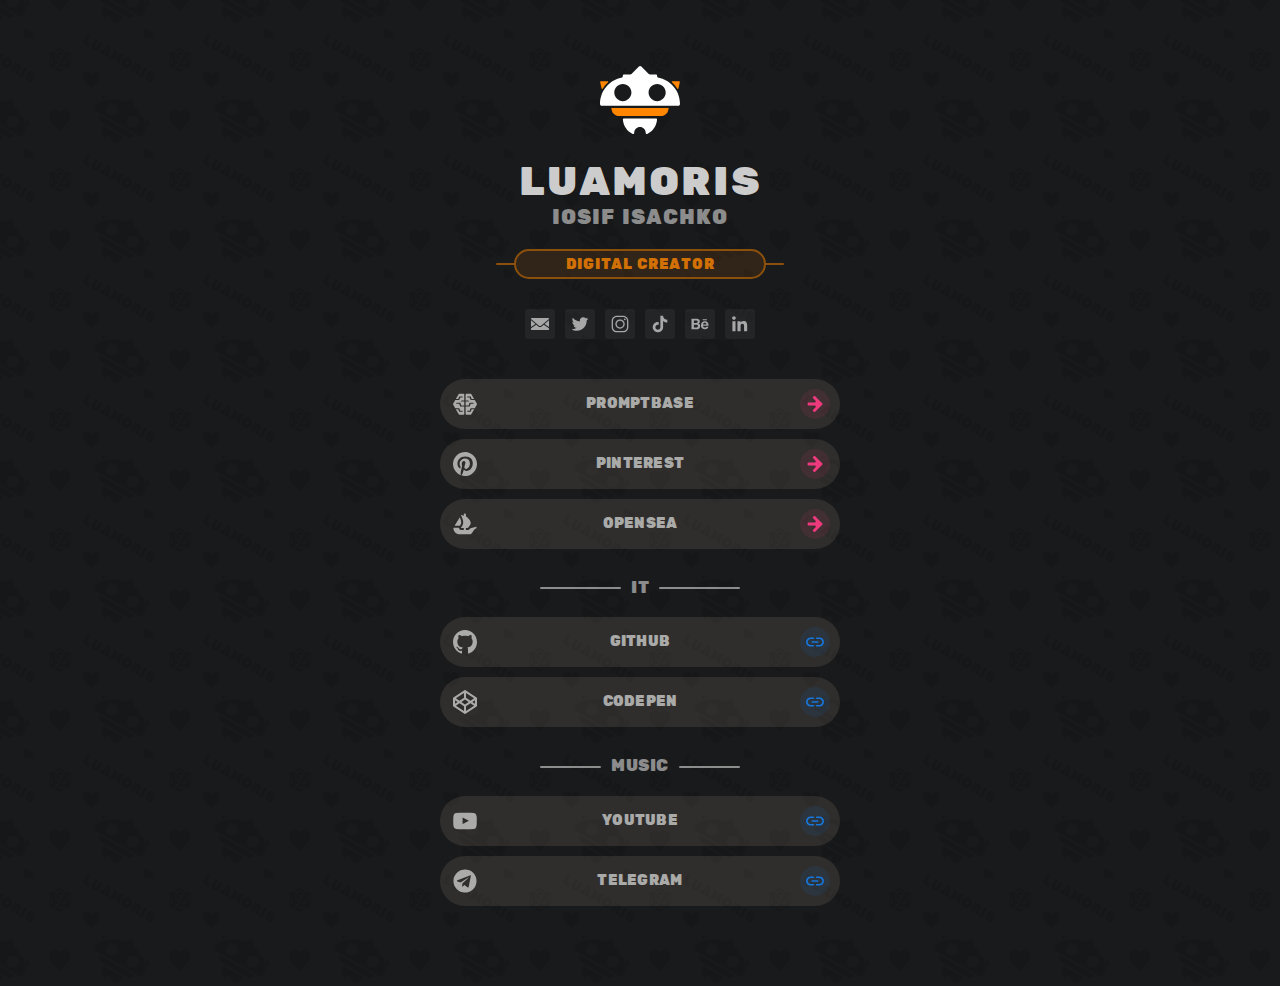
==== commit 189513f7: "correct" ====
--- a/index.html
+++ b/index.html
@@ -7,12 +7,14 @@
    <meta name="msapplication-tap-highlight" content="no">
    <meta name="viewport" content="width=device-width, initial-scale=1.0">
 
+   <meta name="p:domain_verify" content="6901cd59ac0c3c8dcae28d92344dbffc" />
+
    <meta name="author" content="IOSIF ISACHKO (LUAMORIS)">
    <meta name="title" content="Digital creator Iosif Isachko (luamoris)">
    <meta name="description"
       content="IOSIF ISACHKO (luamoris) am a versatile creative who specializes in creating digital content: software engineer, prompt engineer, designer, musician, philosopher, man. I am a disciplined, patient, and focused individual, always striving for excellence and high-quality work. I bring a unique skill set to every project I undertake. No matter what your creative goals may be, I have the skills and experience to help you bring your vision to life. Whether you're looking to produce stunning visual content, build innovative software, create beautiful music, or craft engaging AI illustrations, I am dedicated to delivering results that exceed your expectations.">
    <meta name="keywords"
-      content="LUAMORIS, IOSIF ISACHKO, digital creator, digital creator Iosif Isachko, digital creator luamoris, programmer, programmer Iosif Isachko, programmer luamoris, prompt engineer, prompt engineer Iosif Isachko, prompt engineer luamoris, portfolio, branding, frontend developer, portfolio Iosif Isachko, branding Iosif Isachko, frontend developer Iosif Isachko, portfolio luamoris, branding luamoris, frontend developer luamoris, ЛУАМОРИС, ИОСИФ ИСАЧКО, подсказка, подсказки, искусственный интеллект, promptbase, pinterest, opensea, twitter, instagram, tik tok, linkedin, mail, behance, github, gitlab, youtube, telegram, midjourney, promptbase Iosif Isachko, pinterest Iosif Isachko, opensea Iosif Isachko, twitter Iosif Isachko, instagram Iosif Isachko, tik tok Iosif Isachko, linkedin Iosif Isachko, mail Iosif Isachko, behance Iosif Isachko, github Iosif Isachko, gitlab Iosif Isachko, youtube Iosif Isachko, telegram Iosif Isachko, midjourney Iosif Isachko, promptbase luamoris, pinterest luamoris, opensea luamoris, twitter luamoris, instagram luamoris, tik tok luamoris, linkedin luamoris, mail luamoris, behance luamoris, github luamoris, gitlab luamoris, youtube luamoris, telegram luamoris, midjourney luamoris">
+      content="LUAMORIS, IOSIF ISACHKO, digital creator, digital creator Iosif Isachko, digital creator luamoris, website, iosif isachko website, luamoris website, programmer, programmer Iosif Isachko, programmer luamoris, prompt engineer, prompt engineer Iosif Isachko, prompt engineer luamoris, portfolio, branding, frontend developer, portfolio Iosif Isachko, branding Iosif Isachko, frontend developer Iosif Isachko, portfolio luamoris, branding luamoris, frontend developer luamoris, ЛУАМОРИС, ИОСИФ ИСАЧКО, подсказка, подсказки, искусственный интеллект, promptbase, pinterest, opensea, twitter, instagram, tik tok, linkedin, mail, behance, github, gitlab, youtube, telegram, midjourney, promptbase Iosif Isachko, pinterest Iosif Isachko, opensea Iosif Isachko, twitter Iosif Isachko, instagram Iosif Isachko, tik tok Iosif Isachko, linkedin Iosif Isachko, mail Iosif Isachko, behance Iosif Isachko, github Iosif Isachko, gitlab Iosif Isachko, youtube Iosif Isachko, telegram Iosif Isachko, midjourney Iosif Isachko, promptbase luamoris, pinterest luamoris, opensea luamoris, twitter luamoris, instagram luamoris, tik tok luamoris, linkedin luamoris, mail luamoris, behance luamoris, github luamoris, gitlab luamoris, youtube luamoris, telegram luamoris, midjourney luamoris">
 
    <meta name="og:type" content="Portfolio">
    <meta name="og:title" content="Digital creator Iosif Isachko (luamoris)">
@@ -52,8 +54,8 @@
                               <div class="avatar">
                                  <div class="box-svg">
                                     <div class="box-container">
-                                       <svg class="logo" width="140" height="120" viewBox="0 0 140 120" fill="none"
-                                          xmlns="http://www.w3.org/2000/svg">
+                                       <svg id="logo" class="logo" width="140" height="120" viewBox="0 0 140 120"
+                                          fill="none" xmlns="http://www.w3.org/2000/svg">
                                           <path class="art-ears" fill-rule="evenodd" clip-rule="evenodd"
                                              d="M14.0912 29.0568C14.7998 28.4271 14.3663 27.2091 13.4184 27.2091L1.2152 27.2091C0.585633 27.2091 0.112614 27.784 0.236302 28.4013C1.02065 32.3158 1.8695 36.1521 2.77986 39.9035C2.99212 40.7782 4.17354 40.947 4.65556 40.1868C7.30357 36.011 10.4842 32.2626 14.0912 29.0568ZM137.22 39.9039C137.008 40.7786 135.826 40.9473 135.344 40.1872C132.696 36.0112 129.515 32.2627 125.908 29.0568C125.2 28.4271 125.633 27.2091 126.581 27.2091L138.785 27.2091C139.414 27.2091 139.887 27.784 139.763 28.4013C138.979 32.3159 138.13 36.1523 137.22 39.9039Z"
                                              fill="white" />
@@ -93,15 +95,14 @@
                                           <svg width="18" height="14" viewBox="0 0 18 14" fill="none"
                                              xmlns="http://www.w3.org/2000/svg">
                                              <path d="M18.0004 10.093V3.32266L13.4977 7.06783L18.0004 10.093Z"
-                                                fill="white" fill-opacity="0.5" />
-                                             <path d="M0 3.32422V10.091L4.50193 7.06784L0 3.32422Z" fill="white"
-                                                fill-opacity="0.5" />
+                                                fill="white" />
+                                             <path d="M0 3.32422V10.091L4.50193 7.06784L0 3.32422Z" fill="white" />
                                              <path
                                                 d="M10.6631 9.42548C10.2155 9.79768 9.62574 10.001 8.99923 10.001C8.37464 10.001 7.78292 9.79768 7.3369 9.42548L5.32981 7.75504L0 11.3336V12.594C0 12.8792 0.232285 13.1088 0.520613 13.1088H17.4798C17.7662 13.1088 18.0004 12.8792 18.0004 12.594V11.3352L12.671 7.75504L10.6631 9.42548Z"
-                                                fill="white" fill-opacity="0.5" />
+                                                fill="white" />
                                              <path
                                                 d="M17.4798 0.891602H0.520613C0.232285 0.891602 0 1.12118 0 1.40564V1.98037L8.00708 8.63857C8.26333 8.85038 8.62432 8.97212 8.99923 8.97212C9.37413 8.97212 9.73589 8.85038 9.99098 8.63857L18.0004 1.97882V1.40564C18.0004 1.12118 17.7662 0.891602 17.4798 0.891602Z"
-                                                fill="white" fill-opacity="0.5" />
+                                                fill="white" />
                                           </svg>
                                        </div>
                                     </a>
@@ -114,7 +115,7 @@
                                              xmlns="http://www.w3.org/2000/svg">
                                              <path
                                                 d="M5.90817 13.7726C12.1978 13.7726 15.6372 8.56186 15.6372 4.04353C15.6372 3.89538 15.6343 3.74816 15.6274 3.60149C16.295 3.1189 16.8754 2.51668 17.3334 1.83094C16.7206 2.10316 16.0613 2.28649 15.3696 2.36927C16.0756 1.94594 16.6176 1.27612 16.8732 0.477787C16.2122 0.869454 15.4808 1.15445 14.7021 1.30779C14.078 0.643158 13.1895 0.227417 12.2061 0.227417C10.3176 0.227417 8.78613 1.7589 8.78613 3.64668C8.78613 3.91501 8.81613 4.17594 8.87484 4.42631C6.03298 4.28334 3.51298 2.9226 1.82669 0.853713C1.5328 1.3589 1.36354 1.94612 1.36354 2.57242C1.36354 3.75871 1.96724 4.80594 2.88521 5.41871C2.32428 5.40149 1.79743 5.24742 1.3365 4.99094C1.33576 5.0052 1.33576 5.01945 1.33576 5.03445C1.33576 6.69075 2.51465 8.07316 4.07909 8.38668C3.79187 8.46482 3.48965 8.50686 3.17761 8.50686C2.95724 8.50686 2.74298 8.48501 2.53484 8.4452C2.97021 9.80371 4.23243 10.7922 5.72928 10.8202C4.55872 11.7374 3.08446 12.2839 1.48243 12.2839C1.2065 12.2839 0.93428 12.2682 0.666687 12.2365C2.18002 13.2065 3.97687 13.7726 5.90817 13.7726Z"
-                                                fill="white" fill-opacity="0.5" />
+                                                fill="white" />
                                           </svg>
                                        </div>
                                     </a>
@@ -127,13 +128,13 @@
                                              xmlns="http://www.w3.org/2000/svg">
                                              <path
                                                 d="M12.1969 17.3333H5.80335C2.97095 17.3333 0.666687 15.0291 0.666687 12.1968V5.80332C0.666687 2.97092 2.97095 0.666656 5.80335 0.666656H12.1969C15.0291 0.666656 17.3334 2.97092 17.3334 5.80332V12.1968C17.3334 15.0291 15.0291 17.3333 12.1969 17.3333ZM5.80335 1.96295C3.68576 1.96295 1.96298 3.68573 1.96298 5.80332V12.1968C1.96298 14.3142 3.68576 16.037 5.80335 16.037H12.1969C14.3143 16.037 16.0371 14.3142 16.0371 12.1968V5.80332C16.0371 3.68573 14.3143 1.96295 12.1969 1.96295H5.80335Z"
-                                                fill="white" fill-opacity="0.5" />
+                                                fill="white" />
                                              <path
                                                 d="M9.04719 13.7167C6.47238 13.7167 4.37775 11.6219 4.37775 9.04722C4.37775 6.47259 6.47256 4.37778 9.04719 4.37778C11.6218 4.37778 13.7166 6.47259 13.7166 9.04722C13.7166 11.6219 11.622 13.7167 9.04719 13.7167ZM9.04719 5.67407C7.18719 5.67407 5.67404 7.18722 5.67404 9.04722C5.67404 10.9072 7.18719 12.4204 9.04719 12.4204C10.9072 12.4204 12.4203 10.9072 12.4203 9.04722C12.4205 7.18722 10.9074 5.67407 9.04719 5.67407Z"
-                                                fill="white" fill-opacity="0.5" />
+                                                fill="white" />
                                              <path
                                                 d="M13.7328 5.26552C14.2337 5.26552 14.6397 4.85951 14.6397 4.35866C14.6397 3.85782 14.2337 3.45181 13.7328 3.45181C13.232 3.45181 12.826 3.85782 12.826 4.35866C12.826 4.85951 13.232 5.26552 13.7328 5.26552Z"
-                                                fill="white" fill-opacity="0.5" />
+                                                fill="white" />
                                           </svg>
                                        </div>
                                     </a>
@@ -146,7 +147,7 @@
                                              xmlns="http://www.w3.org/2000/svg">
                                              <path
                                                 d="M15.3109 4.84149C14.3587 4.84149 13.48 4.52606 12.7745 3.99387C11.9654 3.38374 11.384 2.48892 11.1787 1.45748C11.1276 1.20258 11.1004 0.939535 11.0976 0.670013H8.3774V8.10296L8.37407 12.1743C8.37407 13.2628 7.66528 14.1857 6.68271 14.5102C6.39764 14.6044 6.08961 14.649 5.76882 14.6315C5.35954 14.6091 4.97599 14.4854 4.6426 14.286C3.93307 13.8618 3.45215 13.0919 3.43901 12.2113C3.41846 10.835 4.53116 9.71306 5.90635 9.71306C6.17791 9.71306 6.43855 9.7573 6.68271 9.83783V7.80642V7.07615C6.42522 7.03802 6.16329 7.01821 5.89821 7.01821C4.39289 7.01821 2.98512 7.64389 1.97867 8.77122C1.21804 9.6231 0.761746 10.7099 0.691404 11.8496C0.599218 13.3468 1.14696 14.7699 2.2095 15.8201C2.36555 15.9743 2.52956 16.1174 2.70097 16.2493C3.6119 16.95 4.72553 17.33 5.89839 17.33C6.16329 17.33 6.42541 17.3104 6.68289 17.2723C7.77857 17.1099 8.78946 16.6085 9.58729 15.8197C10.5676 14.8508 11.1093 13.5645 11.115 12.1954L11.1009 6.11561C11.5685 6.47639 12.08 6.77498 12.6287 7.00655C13.4822 7.36659 14.3872 7.54911 15.3185 7.54893V5.57379V4.84094C15.3193 4.84149 15.3115 4.84149 15.3109 4.84149Z"
-                                                fill="white" fill-opacity="0.5" />
+                                                fill="white" />
                                           </svg>
                                        </div>
                                     </a>
@@ -160,7 +161,7 @@
                                              xmlns="http://www.w3.org/2000/svg">
                                              <path
                                                 d="M16.7552 1.985H12.2452V0.864794H16.7558V1.985H16.7552ZM9.24261 6.5788C9.53361 7.0296 9.67901 7.5768 9.67901 8.21941C9.67901 8.88381 9.51501 9.48001 9.18141 10.0064C8.96921 10.3548 8.70581 10.6492 8.38921 10.886C8.03261 11.16 7.61061 11.348 7.12521 11.4484C6.63861 11.5492 6.11161 11.6 5.54401 11.6H0.5V0.399994H5.90901C7.27241 0.422194 8.23901 0.817195 8.80981 1.593C9.15221 2.0688 9.32201 2.6396 9.32201 3.3032C9.32201 3.988 9.15021 4.5358 8.80441 4.952C8.61201 5.1854 8.32781 5.3976 7.95161 5.5894C8.52141 5.798 8.95361 6.1266 9.24261 6.5788ZM3.083 4.8156H5.45301C5.94001 4.8156 6.33381 4.723 6.63701 4.538C6.94001 4.3532 7.09121 4.0248 7.09121 3.5532C7.09121 3.0322 6.89101 2.6864 6.48961 2.52C6.14461 2.4044 5.70321 2.3448 5.16761 2.3448H3.083V4.8156ZM7.31941 8.05941C7.31941 7.4776 7.08161 7.0754 6.60701 6.8596C6.34161 6.737 5.96721 6.6742 5.48701 6.6698H3.083V9.65461H5.44981C5.93601 9.65461 6.31241 9.59101 6.58401 9.45821C7.07381 9.21401 7.31941 8.74941 7.31941 8.05941ZM18.4286 6.2374C18.483 6.6038 18.5078 7.1354 18.4978 7.83041H12.6566C12.6888 8.63661 12.9672 9.20041 13.495 9.52321C13.8134 9.72561 14.1994 9.82441 14.6512 9.82441C15.1278 9.82441 15.5162 9.70401 15.8152 9.45621C15.9782 9.32501 16.1218 9.13961 16.246 8.90581H18.387C18.331 9.38201 18.0732 9.86501 17.6098 10.3558C16.892 11.1358 15.8854 11.527 14.5926 11.527C13.5246 11.527 12.5834 11.1972 11.7664 10.5398C10.9522 9.88001 10.5432 8.81021 10.5432 7.326C10.5432 5.9342 10.9104 4.869 11.647 4.1276C12.3864 3.3848 13.3408 3.015 14.517 3.015C15.2142 3.015 15.8428 3.1396 16.4034 3.3902C16.9624 3.641 17.4244 4.0358 17.7882 4.5782C18.1182 5.0558 18.3298 5.6082 18.4286 6.2374ZM16.3214 6.4464C16.2822 5.8888 16.096 5.467 15.7608 5.1786C15.4284 4.8894 15.0132 4.7442 14.5176 4.7442C13.9784 4.7442 13.562 4.8994 13.266 5.2044C12.9682 5.5088 12.7828 5.9226 12.7068 6.4464H16.3214Z"
-                                                fill="white" fill-opacity="0.5" />
+                                                fill="white" />
                                           </svg>
                                        </div>
                                     </a>
@@ -174,10 +175,10 @@
                                              xmlns="http://www.w3.org/2000/svg">
                                              <path
                                                 d="M5.46851 5.16205H8.4555V6.53216H8.49807C8.91381 5.74409 9.92996 4.91394 11.4445 4.91394C14.5979 4.91394 15.18 6.98847 15.18 9.68628V15.1816H12.0673V10.3091C12.0673 9.14682 12.0471 7.65232 10.4491 7.65232C8.8285 7.65232 8.58122 8.91908 8.58122 10.2256V15.1816H5.46851V5.16205Z"
-                                                fill="#E6E6E6" fill-opacity="0.5" />
+                                                fill="#E6E6E6" />
                                              <path
                                                 d="M0.400183 5.16203H3.51524V15.1816H0.400183V5.16203ZM1.95779 0.181488C2.9534 0.181488 3.76251 0.990597 3.76251 1.98788C3.76251 2.98415 2.9534 3.79326 1.95779 3.79326C0.959848 3.79326 0.153076 2.98415 0.153076 1.98788C0.153076 0.990597 0.959848 0.181488 1.95779 0.181488Z"
-                                                fill="#E6E6E6" fill-opacity="0.5" />
+                                                fill="#E6E6E6" />
                                           </svg>
                                        </div>
                                     </a>
@@ -191,7 +192,7 @@
                                  <!-- MAIN -->
                                  <ul class="block__list block__list-main">
                                     <!-- promptbase -->
-                                    <li class="block__item _promptbase no-copy">
+                                    <li class="block__item _promptbase no-copy" data-href="promptbase">
                                        <a href="https://promptbase.com/profile/luamoris" class="block__link"
                                           target="_blank">
                                           <div class="block__box">
@@ -205,7 +206,7 @@
                                              </div>
                                           </div>
                                           <span class="block__title">promptbase</span>
-                                          <div class="block__box">
+                                          <div class="block__box _animation">
                                              <div class="block__container _circle icon-arrow_bg">
                                                 <svg class="icon-arrow" width="16" height="18" viewBox="0 0 16 18"
                                                    fill="none" xmlns="http://www.w3.org/2000/svg">
@@ -218,7 +219,7 @@
                                        </a>
                                     </li>
                                     <!-- pinterest -->
-                                    <li class="block__item _pinterest no-copy">
+                                    <li class="block__item _pinterest no-copy" data-href="pinterest">
                                        <a href="https://www.pinterest.de/luamoris/" class="block__link" target="_blank">
                                           <div class="block__box">
                                              <div class="block__container">
@@ -231,7 +232,7 @@
                                              </div>
                                           </div>
                                           <span class="block__title">pinterest</span>
-                                          <div class="block__box">
+                                          <div class="block__box _animation">
                                              <div class="block__container _circle icon-arrow_bg">
                                                 <svg class="icon-arrow" width="16" height="18" viewBox="0 0 16 18"
                                                    fill="none" xmlns="http://www.w3.org/2000/svg">
@@ -244,7 +245,7 @@
                                        </a>
                                     </li>
                                     <!-- opensea -->
-                                    <li class="block__item _opensea no-copy">
+                                    <li class="block__item _opensea no-copy" data-href="opensea">
                                        <a href="https://opensea.io/Luamoris" class="block__link" target="_blank">
                                           <div class="block__box">
                                              <div class="block__container">
@@ -260,7 +261,7 @@
                                              </div>
                                           </div>
                                           <span class="block__title">opensea</span>
-                                          <div class="block__box">
+                                          <div class="block__box _animation">
                                              <div class="block__container _circle icon-arrow_bg">
                                                 <svg class="icon-arrow" width="16" height="18" viewBox="0 0 16 18"
                                                    fill="none" xmlns="http://www.w3.org/2000/svg">
@@ -294,7 +295,7 @@
                                              </div>
                                           </div>
                                           <span class="block__title">github</span>
-                                          <div class="block__box">
+                                          <div class="block__box _animation">
                                              <div class="block__container _circle icon-link_bg">
                                                 <svg class="icon-link" width="20" height="12" viewBox="0 0 20 12"
                                                    fill="none" xmlns="http://www.w3.org/2000/svg">
@@ -320,7 +321,7 @@
                                              </div>
                                           </div>
                                           <span class="block__title">codepen</span>
-                                          <div class="block__box">
+                                          <div class="block__box _animation">
                                              <div class="block__container _circle icon-link_bg">
                                                 <svg class="icon-link" width="20" height="12" viewBox="0 0 20 12"
                                                    fill="none" xmlns="http://www.w3.org/2000/svg">
@@ -354,7 +355,7 @@
                                              </div>
                                           </div>
                                           <span class="block__title">youtube</span>
-                                          <div class="block__box">
+                                          <div class="block__box _animation">
                                              <div class="block__container _circle icon-link_bg">
                                                 <svg class="icon-link" width="20" height="12" viewBox="0 0 20 12"
                                                    fill="none" xmlns="http://www.w3.org/2000/svg">
@@ -380,7 +381,7 @@
                                              </div>
                                           </div>
                                           <span class="block__title">telegram</span>
-                                          <div class="block__box">
+                                          <div class="block__box _animation">
                                              <div class="block__container _circle icon-link_bg">
                                                 <svg class="icon-link" width="20" height="12" viewBox="0 0 20 12"
                                                    fill="none" xmlns="http://www.w3.org/2000/svg">
